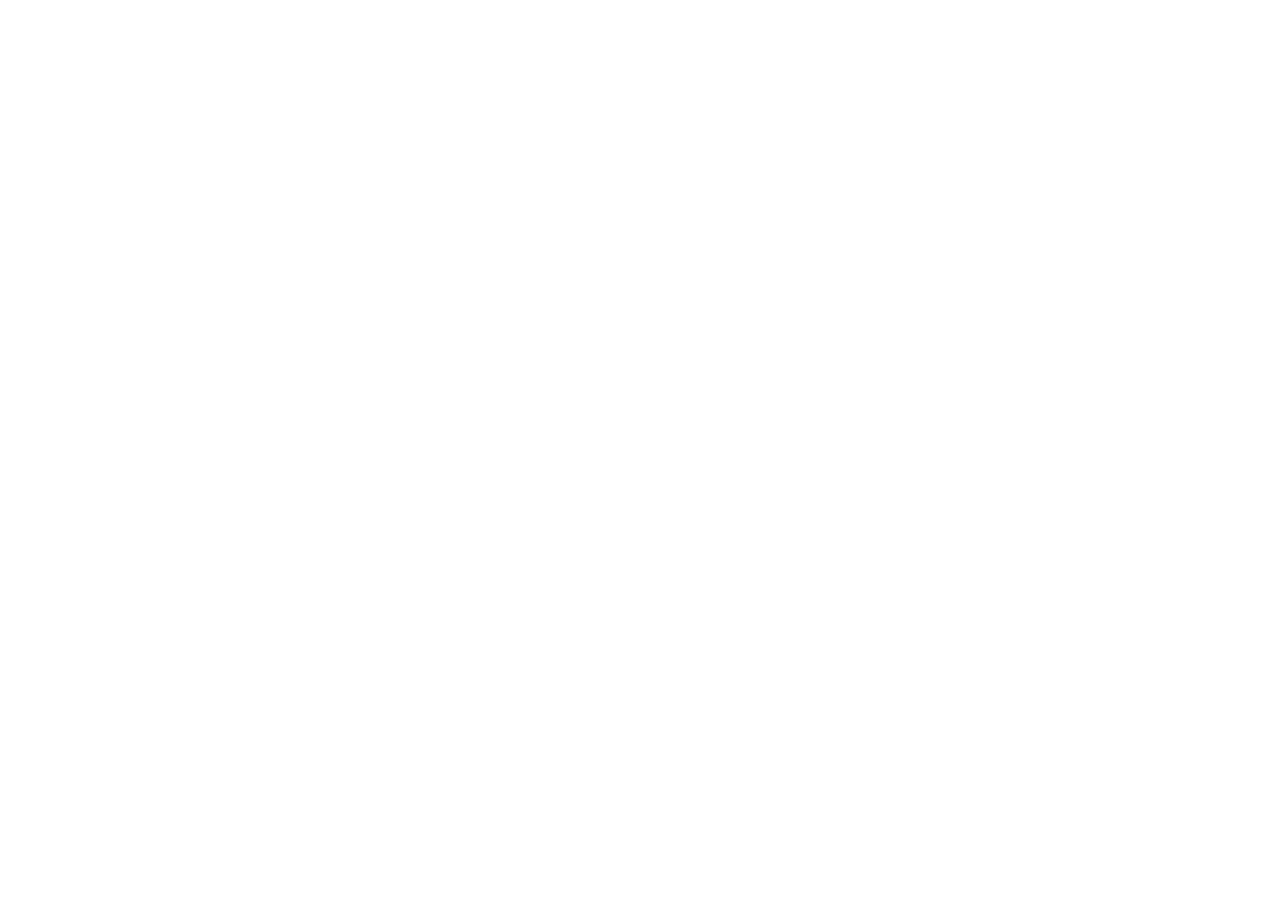
==== index.html @ 296f35e7 "project created" ====
<!DOCTYPE html>
<html lang="en">
<head>
    <meta charset="UTF-8">
    <meta name="viewport" content="width=device-width, initial-scale=1.0">
    <title>Hotel Miranda</title>
</head>
<body>
    <header></header>
    <main></main>
    <footer></footer>
</body>
</html>
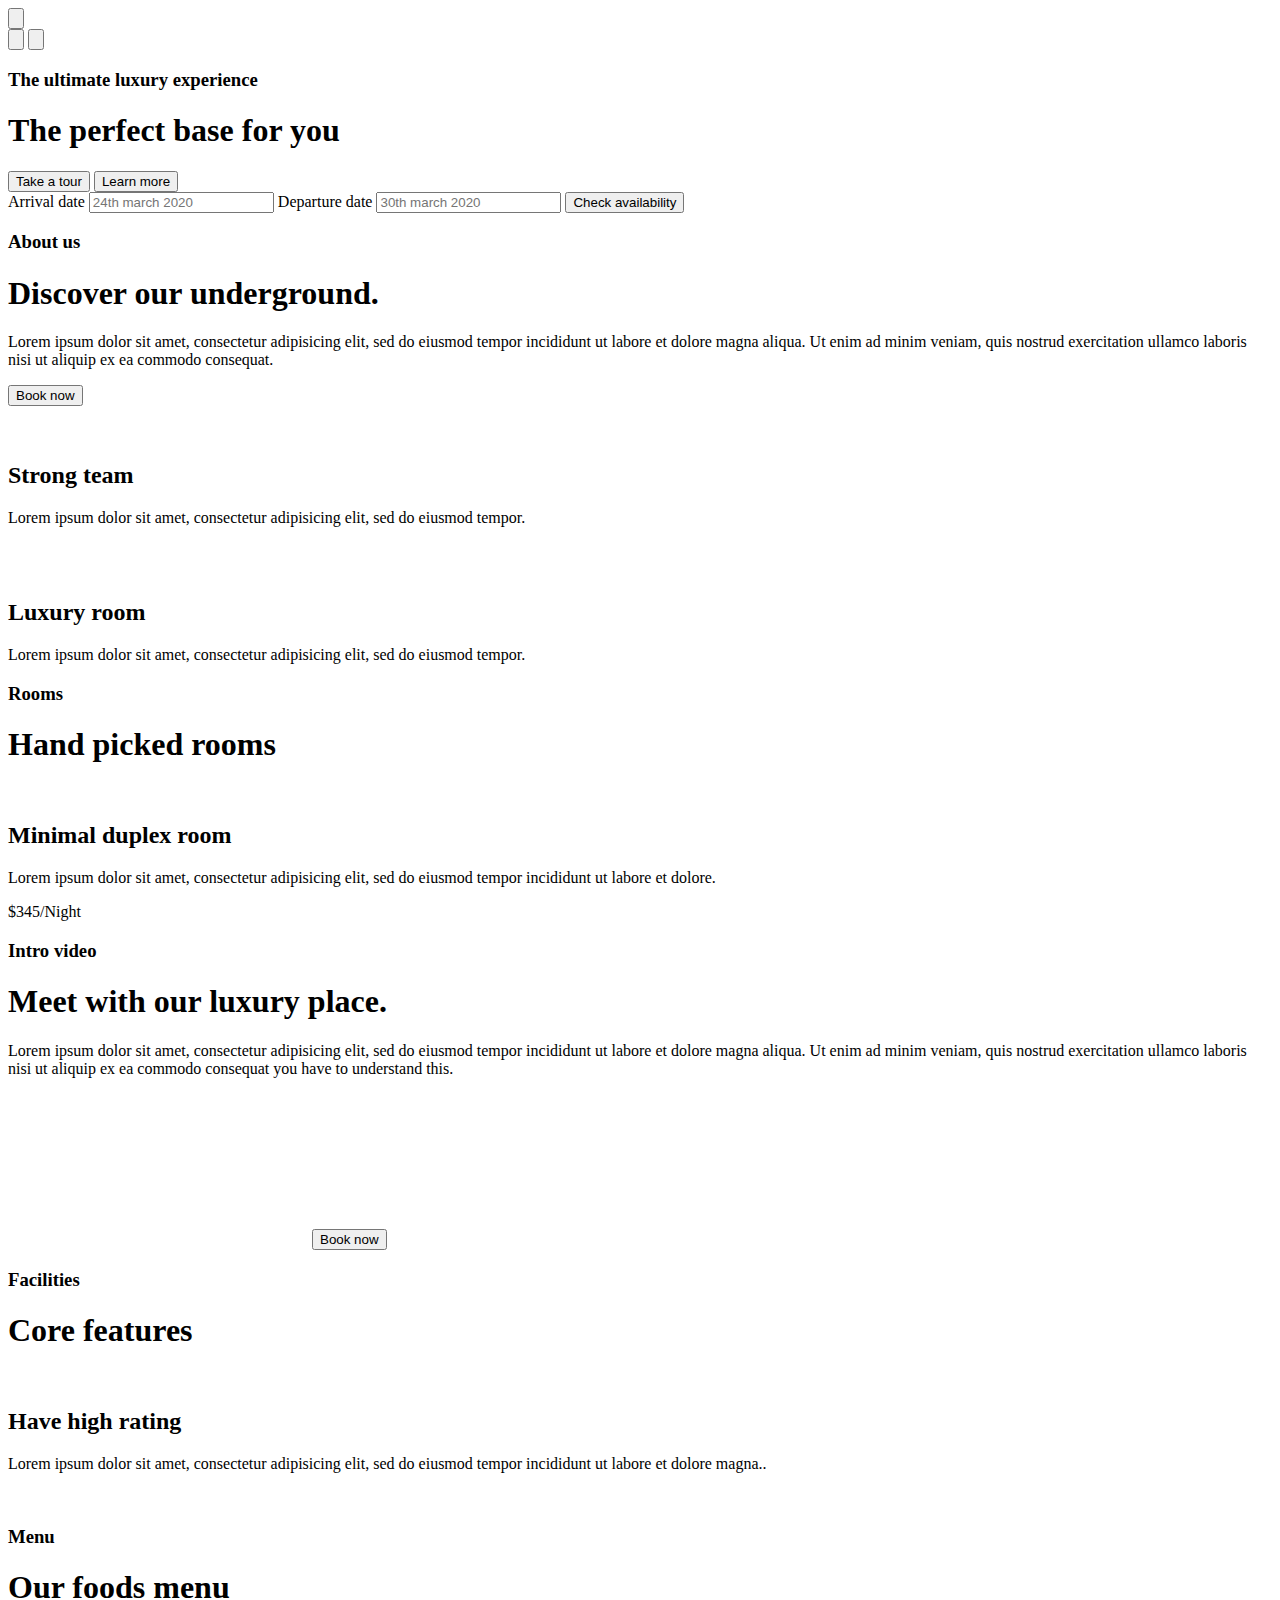
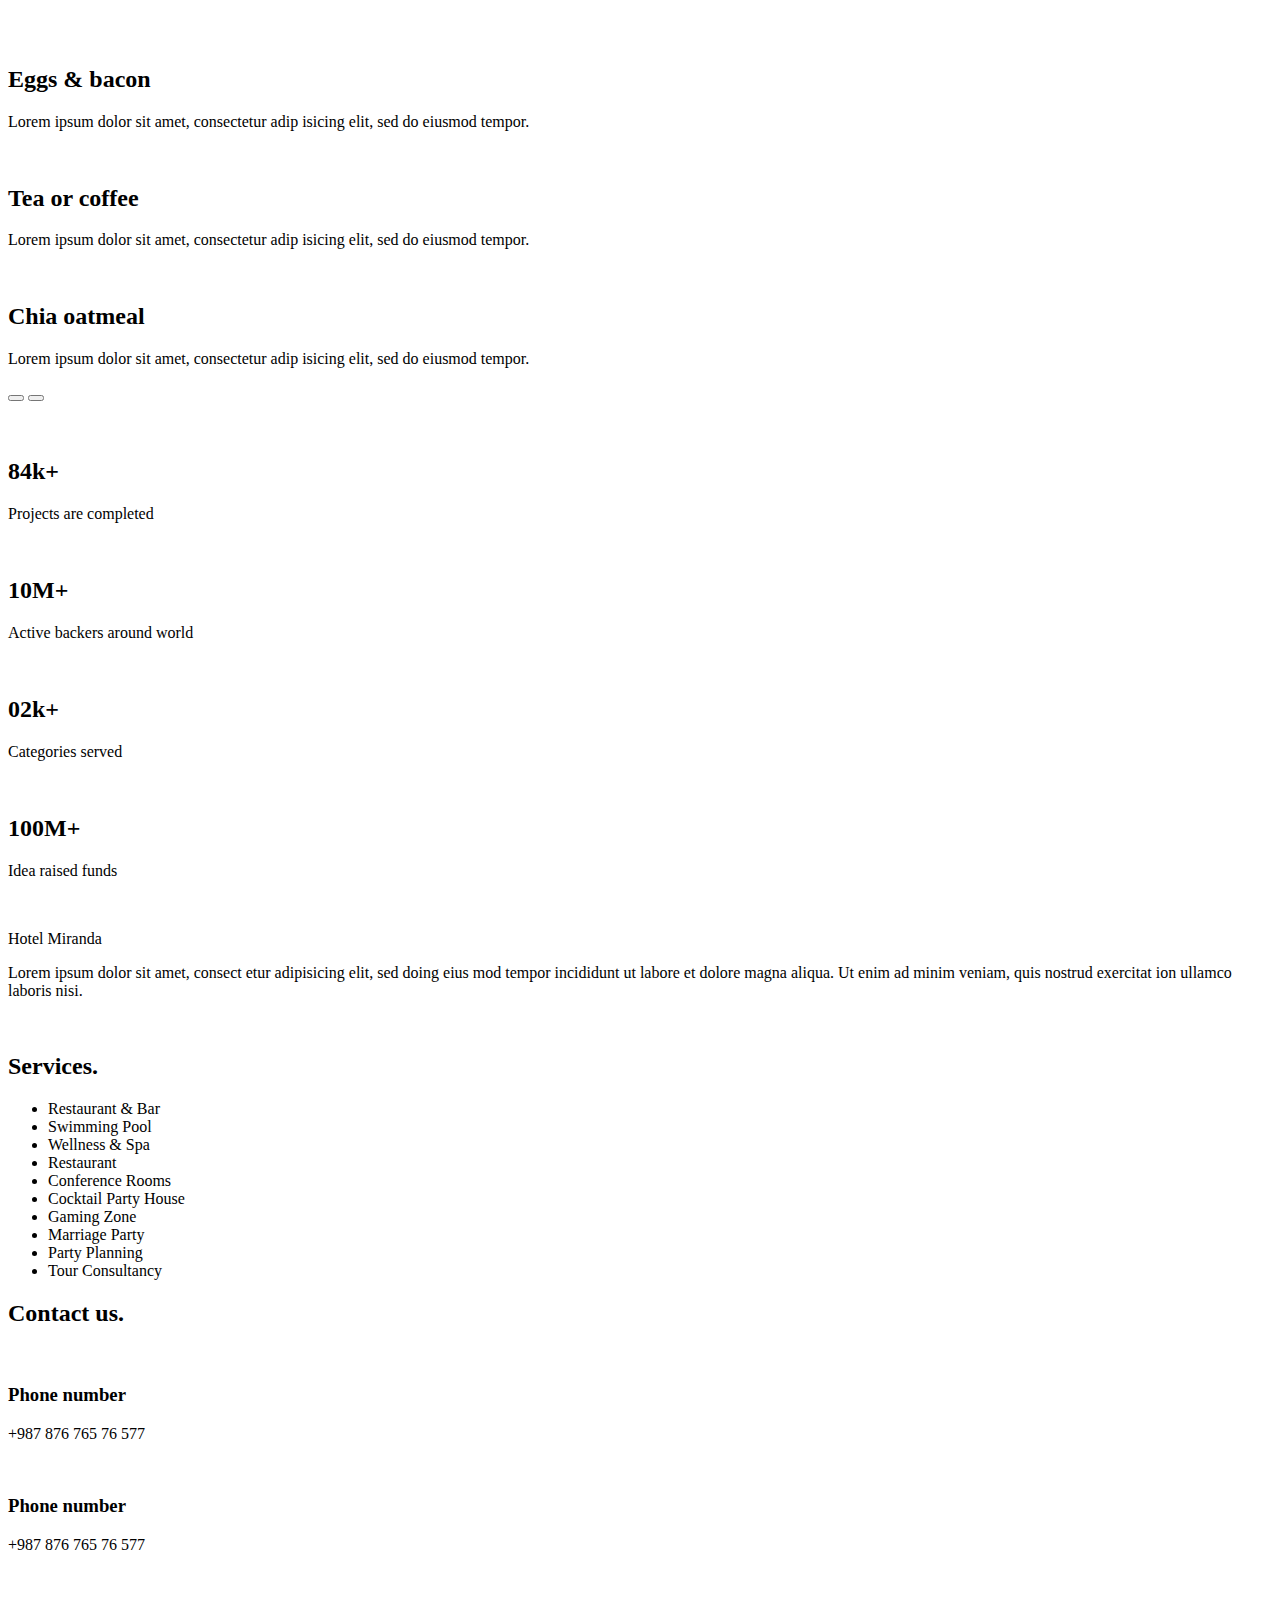
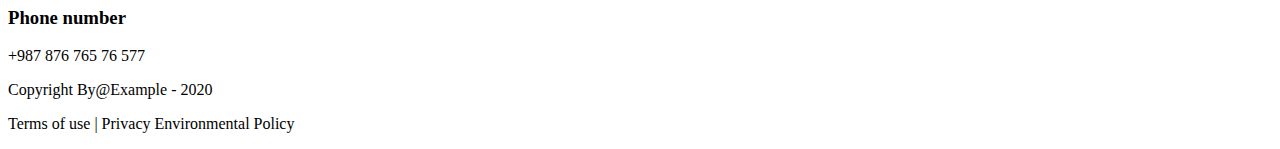
==== commit b1ef5438: "added homepage html structure" ====
--- a/index.html
+++ b/index.html
@@ -1,13 +1,199 @@
 <!DOCTYPE html>
 <html lang="en">
+
 <head>
     <meta charset="UTF-8">
     <meta name="viewport" content="width=device-width, initial-scale=1.0">
     <title>Hotel Miranda</title>
 </head>
+
 <body>
-    <header></header>
-    <main></main>
-    <footer></footer>
+    <header>
+        <nav>
+            <button>
+                <img src="" alt="">
+            </button>
+            <div></div>
+            <div>
+                <button><img src="" alt=""></button>
+                <button><img src="" alt=""></button>
+            </div>
+        </nav>
+        <div>
+            <h3>The ultimate luxury experience</h3>
+            <h1>The perfect base for you</h1>
+            <button>Take a tour</button>
+            <button>Learn more</button>
+        </div>
+        <div>
+            <label for="">Arrival date</label>
+            <input type="text" placeholder="24th march 2020">
+            <label for="">Departure date</label>
+            <input type="text" placeholder="30th march 2020">
+            <button>Check availability</button>
+        </div>
+    </header>
+    <main>
+        <section>
+            <h3>About us</h3>
+            <h1>Discover our underground.</h1>
+            <p>Lorem ipsum dolor sit amet, consectetur adipisicing elit, sed do eiusmod tempor incididunt ut labore et
+                dolore magna aliqua. Ut enim ad minim veniam, quis nostrud exercitation ullamco laboris nisi ut aliquip
+                ex ea commodo consequat.</p>
+            <button>Book now</button>
+            <article>
+                <img src="" alt="">
+                <div>
+                    <img src="" alt="">
+                    <img src="" alt="">
+                    <h2>Strong team</h2>
+                    <p>Lorem ipsum dolor sit amet, consectetur adipisicing elit, sed do eiusmod tempor.</p>
+                </div>
+            </article>
+            <article>
+                <img src="" alt="">
+                <div>
+                    <img src="" alt="">
+                    <h2>Luxury room</h2>
+                    <p>Lorem ipsum dolor sit amet, consectetur adipisicing elit, sed do eiusmod tempor.</p>
+                </div>
+            </article>
+        </section>
+        <section>
+            <h3>Rooms</h3>
+            <h1>Hand picked rooms</h1>
+            <article>
+                <div>
+                    <img src="" alt="">
+                    <img src="" alt="">
+                    <img src="" alt="">
+                </div>
+                <h2>Minimal duplex room</h2>
+                <p>Lorem ipsum dolor sit amet, consectetur adipisicing elit, sed do eiusmod tempor incididunt ut labore
+                    et dolore.</p>
+                <p>$345/Night</p>
+            </article>
+        </section>
+        <section>
+            <h3>Intro video</h3>
+            <h1>Meet with our luxury place.</h1>
+            <p>Lorem ipsum dolor sit amet, consectetur adipisicing elit, sed do eiusmod tempor incididunt ut labore et
+                dolore magna aliqua. Ut enim ad minim veniam, quis nostrud exercitation ullamco laboris nisi ut aliquip
+                ex ea commodo consequat you have to understand this.</p>
+            <video src=""></video>
+            <button>Book now</button>
+        </section>
+        <section>
+            <h3>Facilities</h3>
+            <h1>Core features</h1>
+            <article>
+                <div>
+                    <img src="" alt="">
+                    <img src="" alt="">
+                </div>
+                <h2>Have high rating</h2>
+                <p>Lorem ipsum dolor sit amet, consectetur adipisicing elit, sed do eiusmod tempor incididunt ut labore
+                    et dolore magna..</p>
+            </article>
+        </section>
+        <section>
+            <img src="" alt="">
+            <h3>Menu</h3>
+            <h1>Our foods menu</h1>
+            <article>
+                <img src="" alt="">
+                <h2>Eggs & bacon</h2>
+                <p>Lorem ipsum dolor sit amet, consectetur adip isicing elit, sed do eiusmod tempor.</p>
+            </article>
+            <article>
+                <img src="" alt="">
+                <h2>Tea or coffee</h2>
+                <p>Lorem ipsum dolor sit amet, consectetur adip isicing elit, sed do eiusmod tempor.</p>
+            </article>
+            <article>
+                <img src="" alt="">
+                <h2>Chia oatmeal</h2>
+                <p>Lorem ipsum dolor sit amet, consectetur adip isicing elit, sed do eiusmod tempor.</p>
+            </article>
+            <button></button>
+            <button></button>
+            <div>
+                <img src="" alt="">
+                <img src="" alt="">
+                <img src="" alt="">
+            </div>
+        </section>
+        <section>
+            <article>
+                <img src="" alt="">
+                <h2>84k+</h2>
+                <p>Projects are completed</p>
+            </article>
+            <article>
+                <img src="" alt="">
+                <h2>10M+</h2>
+                <p>Active backers around world</p>
+            </article>
+            <article>
+                <img src="" alt="">
+                <h2>02k+</h2>
+                <p>Categories served</p>
+            </article>
+            <article>
+                <img src="" alt="">
+                <h2>100M+</h2>
+                <p>Idea raised funds</p>
+            </article>
+        </section>
+    </main>
+    <footer>
+        <div>
+            <img src="" alt="">
+            <p>Hotel Miranda</p>
+        </div>
+        <p>Lorem ipsum dolor sit amet, consect etur adipisicing elit, sed doing eius mod tempor incididunt ut labore et
+            dolore magna aliqua. Ut enim ad minim veniam, quis nostrud exercitat ion ullamco laboris nisi.</p>
+        <div>
+            <img src="" alt="">
+            <img src="" alt="">
+            <img src="" alt="">
+            <img src="" alt="">
+            <img src="" alt="">
+        </div>
+        <h2>Services.</h2>
+        <ul>
+            <li>Restaurant & Bar</li>
+            <li>Swimming Pool</li>
+            <li>Wellness & Spa</li>
+            <li>Restaurant</li>
+            <li>Conference Rooms</li>
+            <li>Cocktail Party House</li>
+            <li>Gaming Zone</li>
+            <li>Marriage Party</li>
+            <li>Party Planning</li>
+            <li>Tour Consultancy</li>
+        </ul>
+        <h2>Contact us.</h2>
+        <div>
+            <img src="" alt="">
+            <h3>Phone number</h3>
+            <p>+987 876 765 76 577</p>
+        </div>
+        <div>
+            <img src="" alt="">
+            <h3>Phone number</h3>
+            <p>+987 876 765 76 577</p>
+        </div>
+        <div>
+            <img src="" alt="">
+            <h3>Phone number</h3>
+            <p>+987 876 765 76 577</p>
+        </div>
+        <div>
+            <p>Copyright By@Example - 2020</p>
+            <p>Terms of use | Privacy Environmental Policy</p>
+        </div>
+    </footer>
 </body>
+
 </html>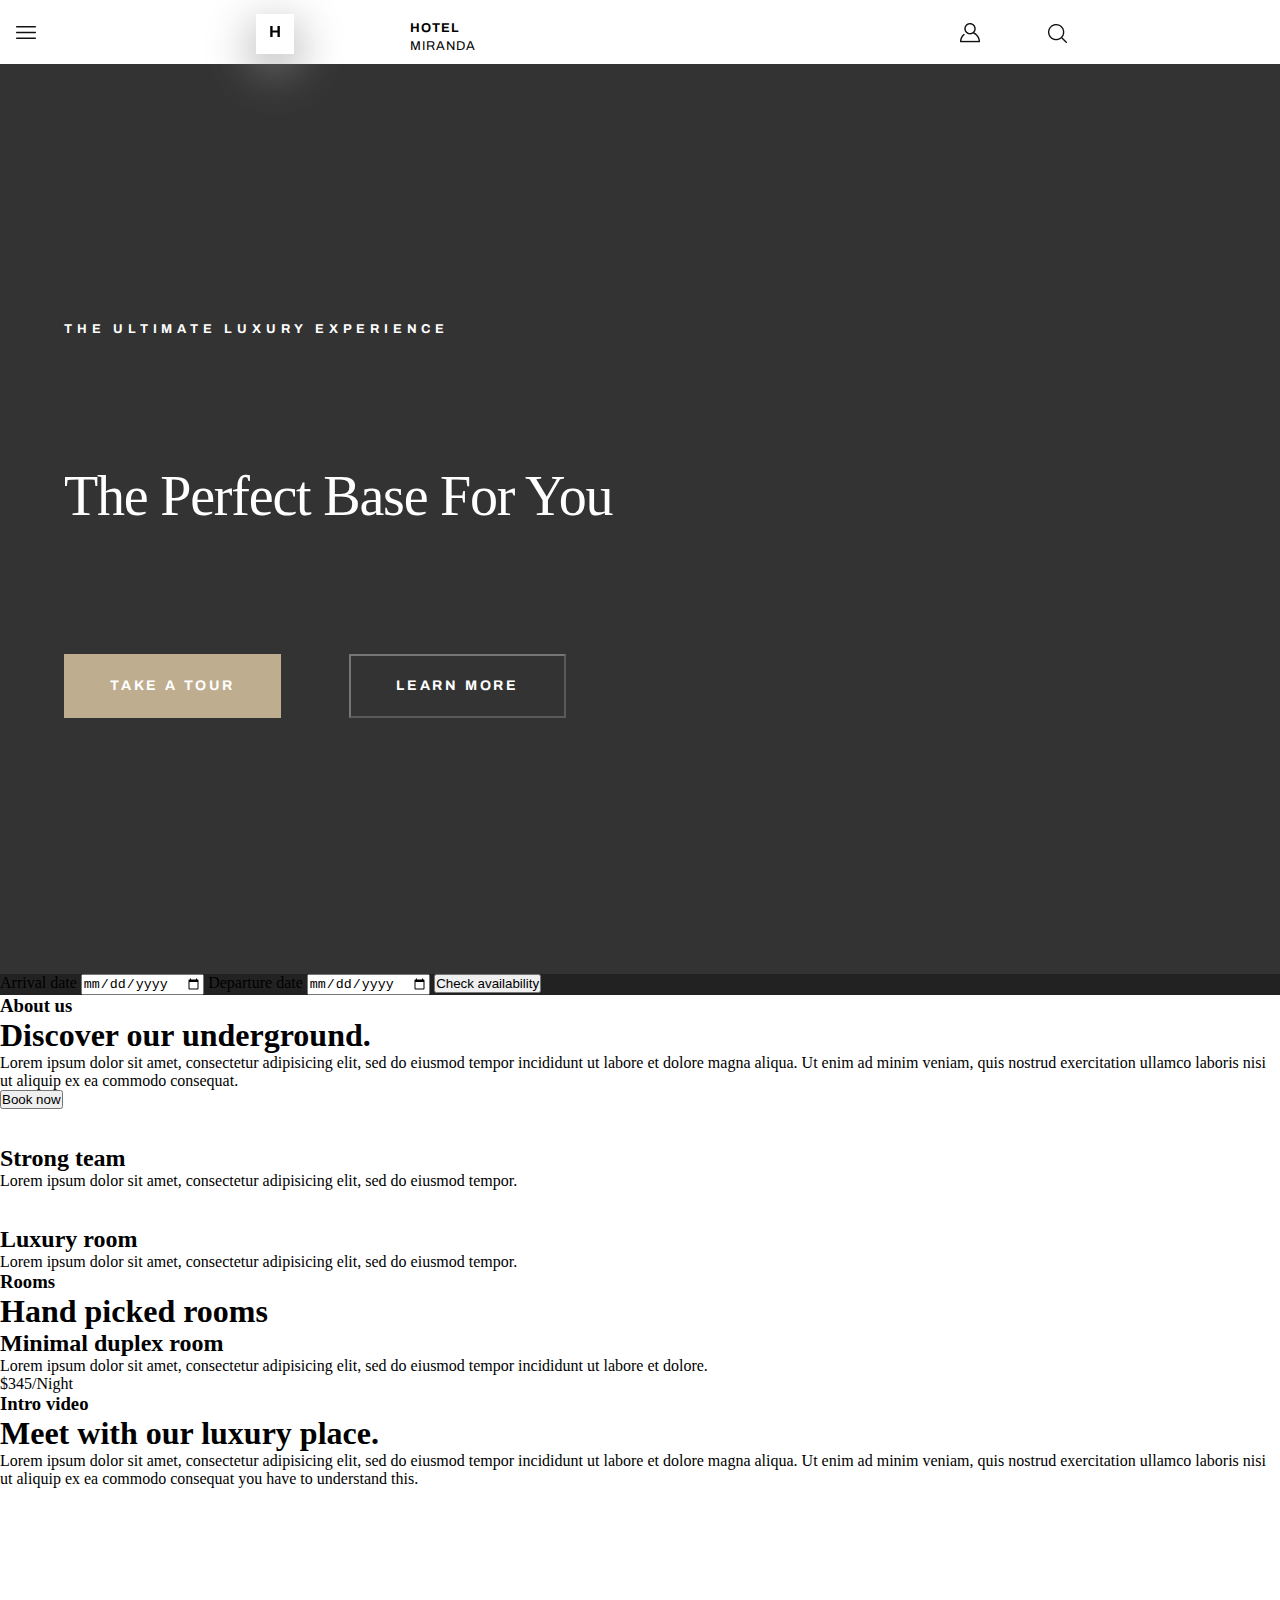
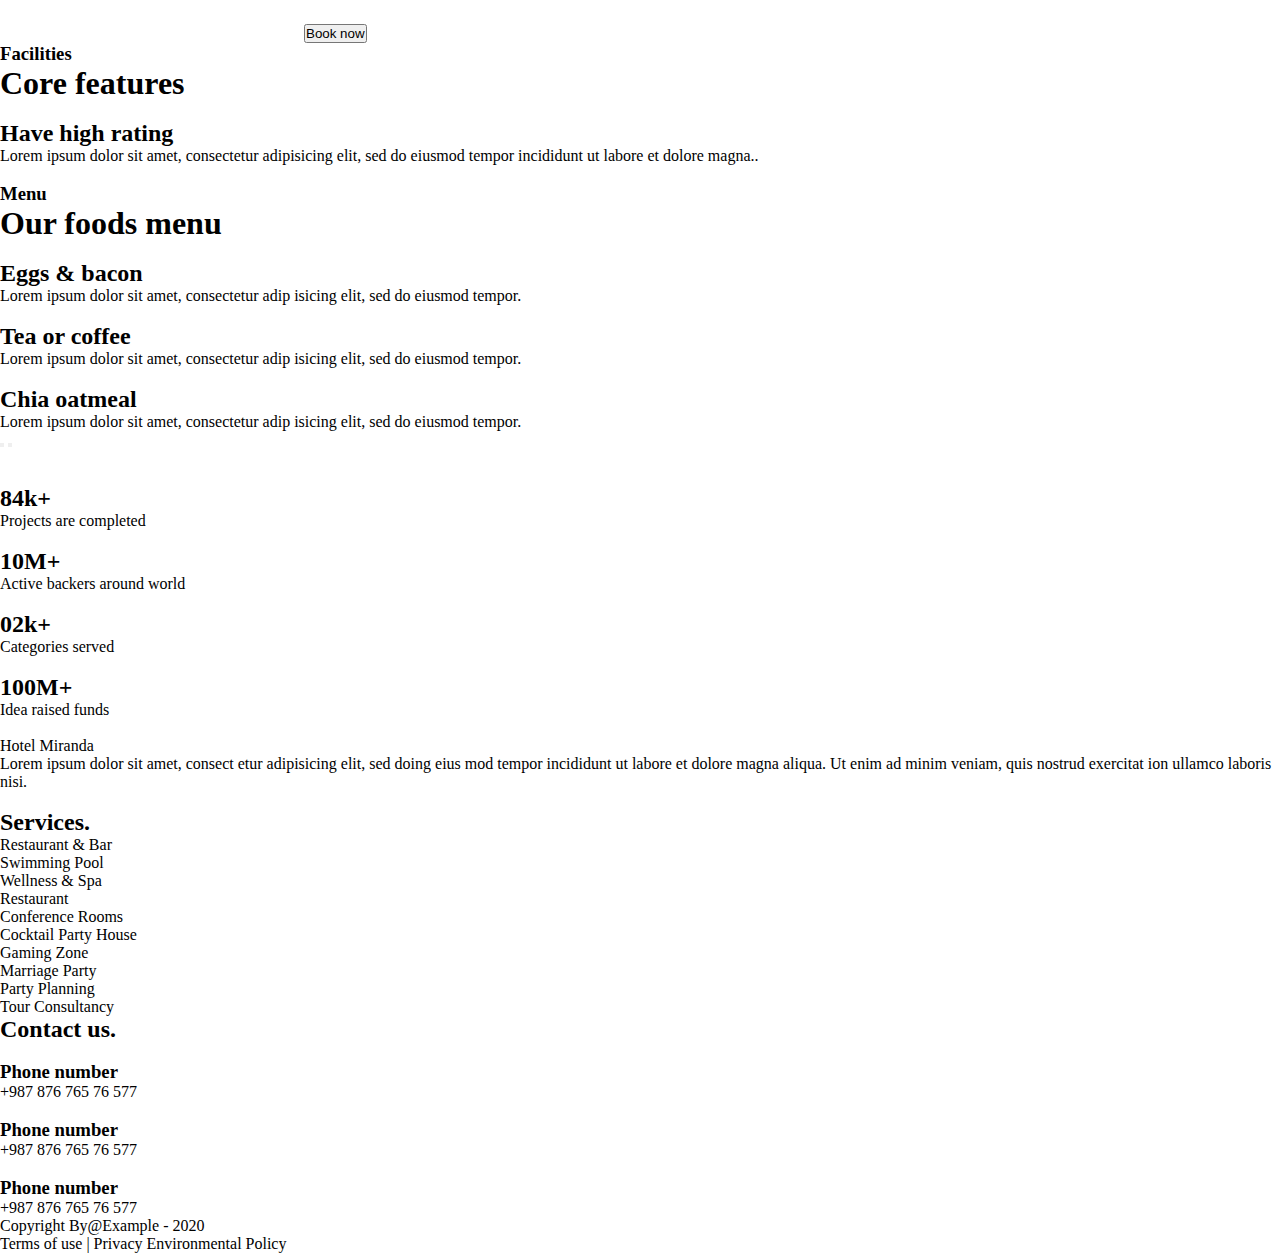
==== commit ba9c6dfd: "added styles to navbar and jumbotron" ====
--- a/index.html
+++ b/index.html
@@ -4,32 +4,40 @@
 <head>
     <meta charset="UTF-8">
     <meta name="viewport" content="width=device-width, initial-scale=1.0">
+    <link rel="stylesheet" href="styles.css">
+    <link href="https://fonts.googleapis.com/css2?family=Archivo:ital,wght@0,100..900;1,100..900&family=Open+Sans:ital,wght@0,300..800;1,300..800&display=swap" rel="stylesheet">
+    <link href="https://fonts.googleapis.com/css2?family=Archivo:ital,wght@0,100..900;1,100..900&family=Old+Standard+TT:ital,wght@0,400;0,700;1,400&family=Open+Sans:ital,wght@0,300..800;1,300..800&display=swap" rel="stylesheet">
     <title>Hotel Miranda</title>
 </head>
 
 <body>
-    <header>
-        <nav>
-            <button>
-                <img src="" alt="">
+    <header class="header">
+        <nav class="header__navbar">
+            <button class="header__navbar__hamburger-btn">
+                <img src="assets/icons/hamburger-icon.png" alt="">
             </button>
-            <div></div>
-            <div>
-                <button><img src="" alt=""></button>
-                <button><img src="" alt=""></button>
+            <div class="header__navbar__logo">
+                <div class="header__navbar__logo__container">
+                    <p class="header__navbar__logo__container_icon">H</p>
+                </div>
+                <p class="header__navbar__logo__text"><strong>Hotel</strong><br>Miranda</p>
+            </div>
+            <div class="header__navbar__buttons">
+                <button class="header__navbar__buttons__button header__navbar__buttons__button--user"><img src="assets/icons/user-icon.png" alt=""></button>
+                <button class="header__navbar__buttons__button header__navbar__buttons__button--search"><img src="assets/icons/search-icon.png" alt=""></button>
             </div>
         </nav>
-        <div>
-            <h3>The ultimate luxury experience</h3>
-            <h1>The perfect base for you</h1>
-            <button>Take a tour</button>
-            <button>Learn more</button>
-        </div>
-        <div>
-            <label for="">Arrival date</label>
-            <input type="text" placeholder="24th march 2020">
-            <label for="">Departure date</label>
-            <input type="text" placeholder="30th march 2020">
+        <div class="header__jumbotron">
+            <h3 class="header__jumbotron__motto">The ultimate luxury experience</h3>
+            <h1 class="header__jumbotron__title">The perfect base for you</h1>
+            <button class="header__jumbotron__buttons header__jumbotron__buttons--take-a-tour">Take a tour</button>
+            <button class="header__jumbotron__buttons header__jumbotron__buttons--learn-more">Learn more</button>
+        </div>
+        <div class="header__bookings">
+            <label for="arrival">Arrival date</label>
+            <input type="date" placeholder="24th march 2020" id="arrival">
+            <label for="departure">Departure date</label>
+            <input type="date" placeholder="30th march 2020" id="departure">
             <button>Check availability</button>
         </div>
     </header>
@@ -64,9 +72,13 @@
             <h1>Hand picked rooms</h1>
             <article>
                 <div>
-                    <img src="" alt="">
-                    <img src="" alt="">
-                    <img src="" alt="">
+                    <i></i>
+                    <i></i>
+                    <i></i>
+                    <i></i>
+                    <i></i>
+                    <i></i>
+                    <i></i>
                 </div>
                 <h2>Minimal duplex room</h2>
                 <p>Lorem ipsum dolor sit amet, consectetur adipisicing elit, sed do eiusmod tempor incididunt ut labore
--- a/styles.css
+++ b/styles.css
@@ -0,0 +1,122 @@
+.header__navbar {
+  display: inline-block;
+  position: absolute;
+  top: 0px;
+  width: 100%;
+  height: 4rem;
+}
+.header__navbar__hamburger-btn {
+  margin-left: 1rem;
+  margin-top: 1.6rem;
+  border: none;
+  background-color: transparent;
+}
+.header__navbar__logo {
+  position: relative;
+  bottom: 1.8rem;
+  left: 20%;
+  width: 30%;
+  height: 2.5rem;
+}
+.header__navbar__logo__container {
+  width: 2%;
+  height: 100%;
+  padding-right: 1.6rem;
+  padding-left: 0.8rem;
+  padding-top: 0.6rem;
+  padding-bottom: 0.6rem;
+  background-color: white;
+  filter: drop-shadow(0 14px 24px #8b8b8b);
+}
+.header__navbar__logo__container_icon {
+  font-family: Archivo, sans-serif;
+  font-weight: 700;
+  font-size: 1rem;
+  line-height: 1.125rem;
+  letter-spacing: 0.175rem;
+}
+.header__navbar__logo__text {
+  position: relative;
+  bottom: 2.2rem;
+  left: 40%;
+  text-transform: uppercase;
+  font-family: Archivo, sans-serif;
+  font-size: 0.8rem;
+  line-height: 1.125rem;
+  letter-spacing: 0.0625rem;
+}
+.header__navbar__buttons__button {
+  position: relative;
+  bottom: 3.75rem;
+  left: 75%;
+  background-color: transparent;
+  border: none;
+}
+.header__navbar__buttons__button--search {
+  position: relative;
+  left: 80%;
+}
+.header__jumbotron {
+  margin-top: 4rem;
+  background-color: #333333;
+  padding-bottom: 20%;
+}
+.header__jumbotron__motto {
+  padding-top: 20%;
+  margin-left: 5%;
+  width: 60%;
+  color: white;
+  font-family: Archivo, sans-serif;
+  text-transform: uppercase;
+  font-weight: 700;
+  font-size: 0.8rem;
+  line-height: 1.125rem;
+  letter-spacing: 0.3rem;
+}
+.header__jumbotron__title {
+  margin-top: 10%;
+  margin-left: 5%;
+  color: white;
+  font-family: "Old Standard TT", serif;
+  font-size: 3.5rem;
+  font-weight: 400;
+  text-transform: capitalize;
+  letter-spacing: -0.075rem;
+  line-height: 3.75rem;
+}
+.header__jumbotron__buttons {
+  width: 50%;
+  max-width: 13.5625rem;
+  height: 4rem;
+  color: white;
+  font-family: Archivo, sans-serif;
+  font-size: 0.875rem;
+  font-weight: 700;
+  letter-spacing: 0.175rem;
+  line-height: 0.9519rem;
+  text-transform: uppercase;
+  margin-left: 5%;
+}
+.header__jumbotron__buttons--take-a-tour {
+  margin-top: 10%;
+  background-color: #BEAD8E;
+  border: none;
+}
+.header__jumbotron__buttons--learn-more {
+  margin-top: 5%;
+  background-color: transparent;
+  border-color: rgba(255, 255, 255, 0.33);
+}
+.header__bookings {
+  background-color: #222222;
+}
+
+* {
+  box-sizing: border-box;
+  margin: 0;
+  padding: 0;
+}
+
+body {
+  min-width: 320px;
+}/*# sourceMappingURL=styles.css.map */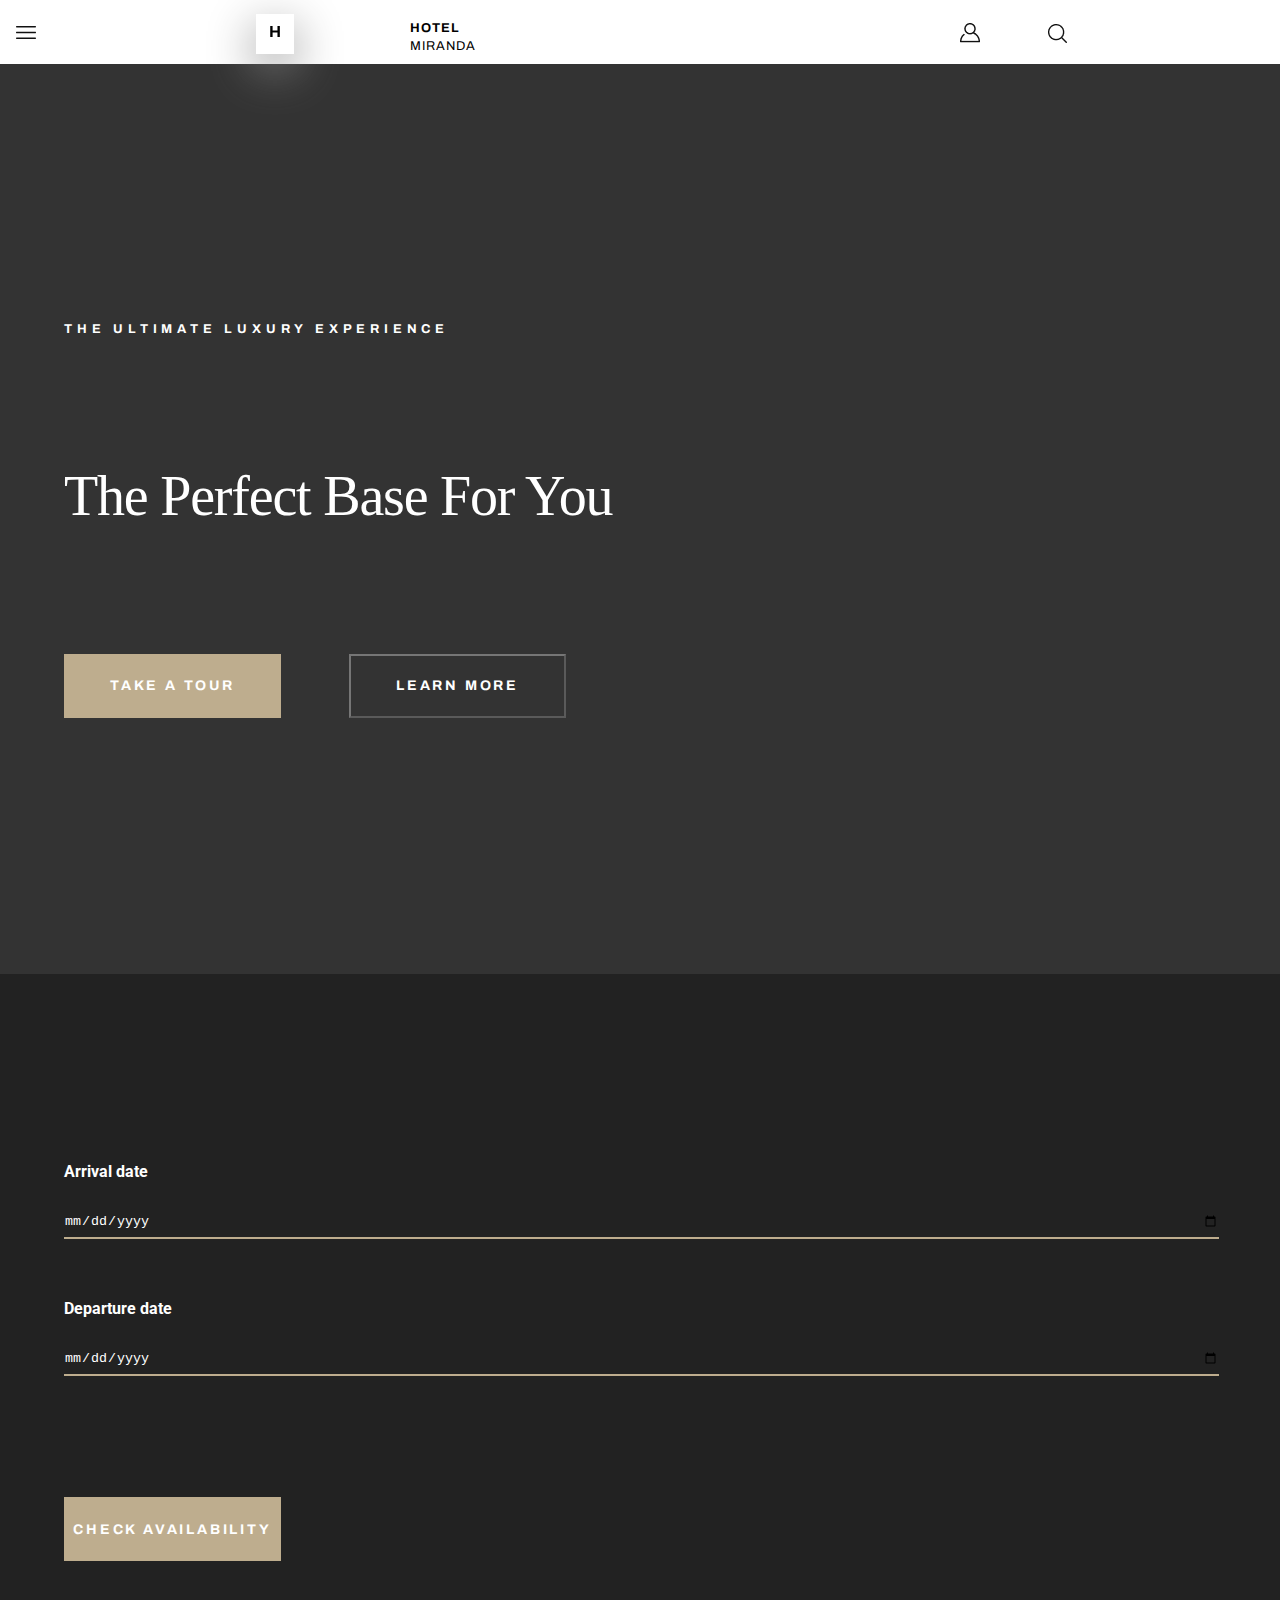
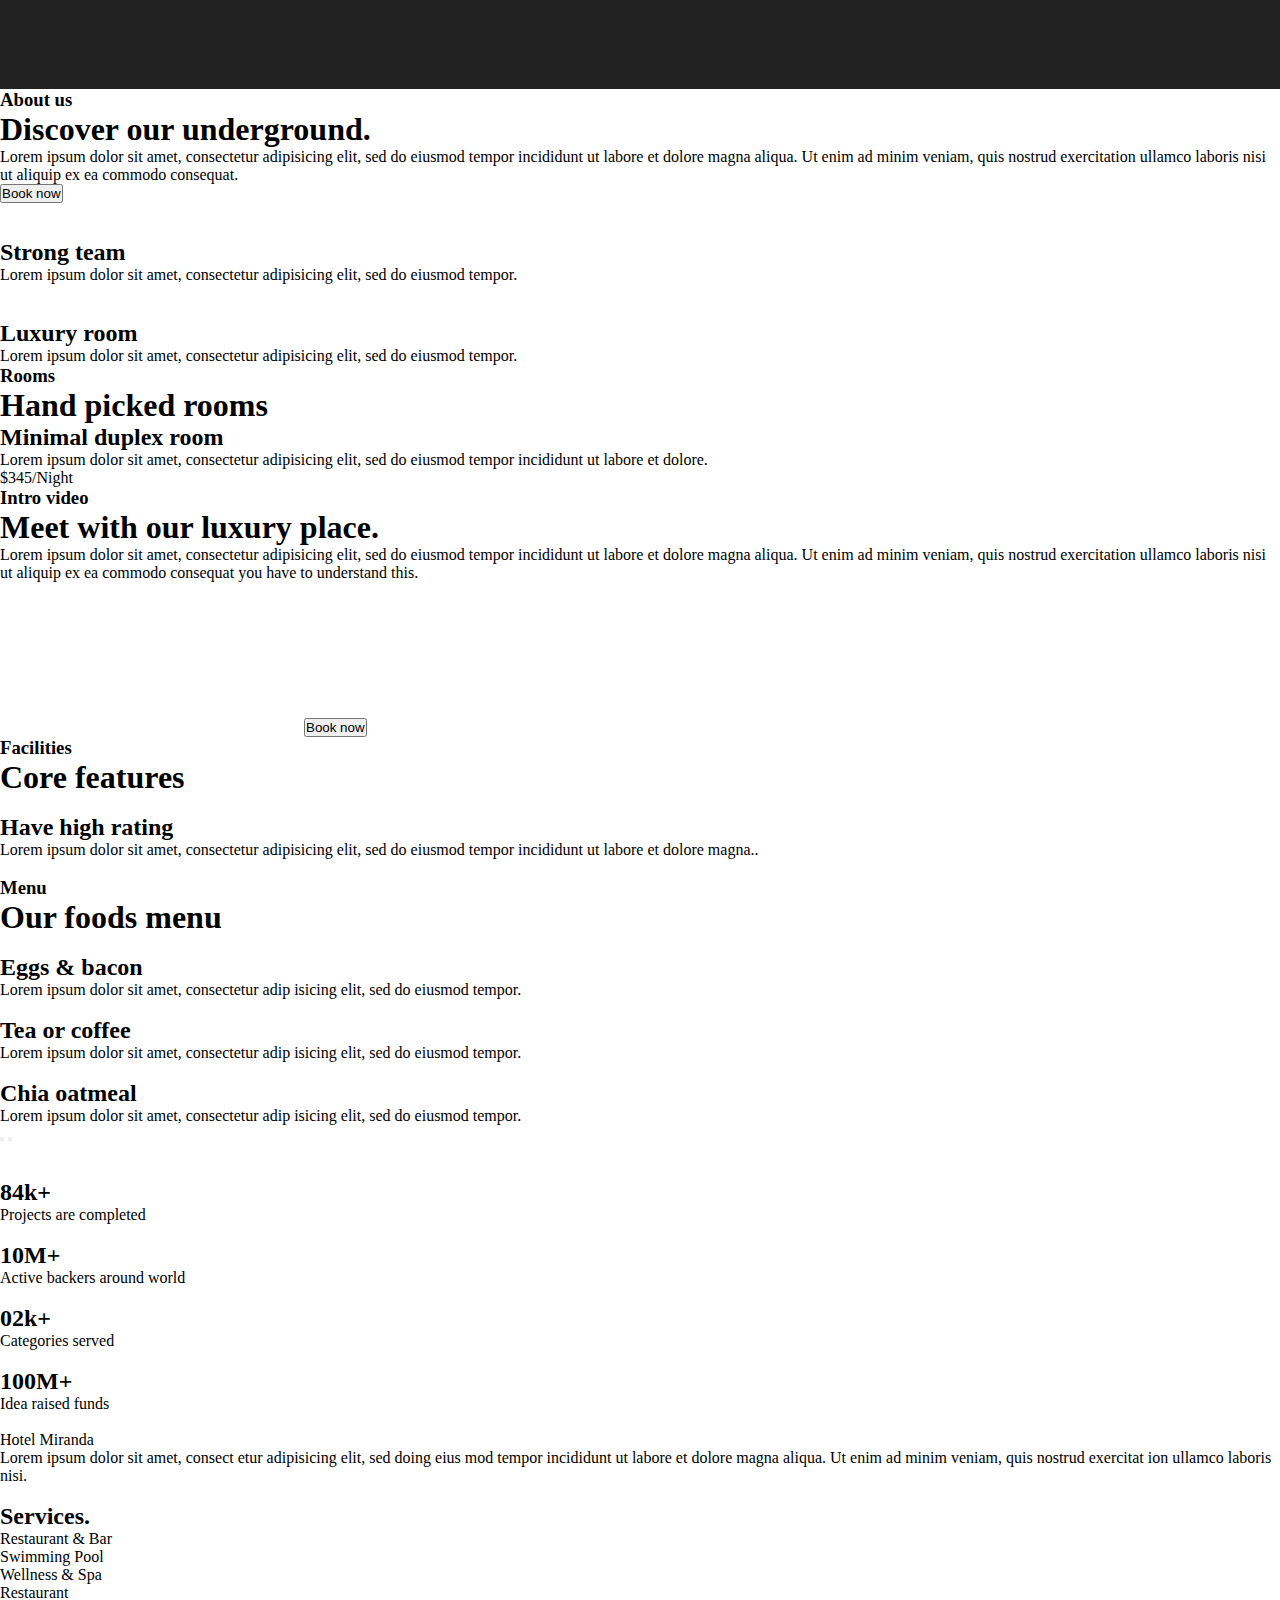
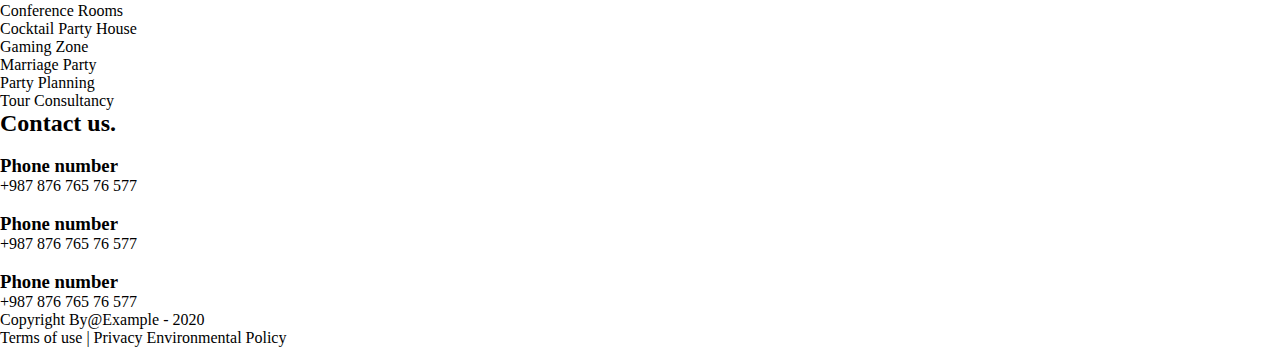
==== commit 27e000be: "finished header styles for home page" ====
--- a/index.html
+++ b/index.html
@@ -5,8 +5,15 @@
     <meta charset="UTF-8">
     <meta name="viewport" content="width=device-width, initial-scale=1.0">
     <link rel="stylesheet" href="styles.css">
-    <link href="https://fonts.googleapis.com/css2?family=Archivo:ital,wght@0,100..900;1,100..900&family=Open+Sans:ital,wght@0,300..800;1,300..800&display=swap" rel="stylesheet">
-    <link href="https://fonts.googleapis.com/css2?family=Archivo:ital,wght@0,100..900;1,100..900&family=Old+Standard+TT:ital,wght@0,400;0,700;1,400&family=Open+Sans:ital,wght@0,300..800;1,300..800&display=swap" rel="stylesheet">
+    <link
+        href="https://fonts.googleapis.com/css2?family=Archivo:ital,wght@0,100..900;1,100..900&family=Open+Sans:ital,wght@0,300..800;1,300..800&display=swap"
+        rel="stylesheet">
+    <link
+        href="https://fonts.googleapis.com/css2?family=Archivo:ital,wght@0,100..900;1,100..900&family=Old+Standard+TT:ital,wght@0,400;0,700;1,400&family=Open+Sans:ital,wght@0,300..800;1,300..800&display=swap"
+        rel="stylesheet">
+    <link
+        href="https://fonts.googleapis.com/css2?family=Archivo:ital,wght@0,100..900;1,100..900&family=Old+Standard+TT:ital,wght@0,400;0,700;1,400&family=Open+Sans:ital,wght@0,300..800;1,300..800&family=Roboto:ital,wght@0,100;0,300;0,400;0,500;0,700;0,900;1,100;1,300;1,400;1,500;1,700;1,900&display=swap"
+        rel="stylesheet">
     <title>Hotel Miranda</title>
 </head>
 
@@ -23,8 +30,10 @@
                 <p class="header__navbar__logo__text"><strong>Hotel</strong><br>Miranda</p>
             </div>
             <div class="header__navbar__buttons">
-                <button class="header__navbar__buttons__button header__navbar__buttons__button--user"><img src="assets/icons/user-icon.png" alt=""></button>
-                <button class="header__navbar__buttons__button header__navbar__buttons__button--search"><img src="assets/icons/search-icon.png" alt=""></button>
+                <button class="header__navbar__buttons__button header__navbar__buttons__button--user"><img
+                        src="assets/icons/user-icon.png" alt=""></button>
+                <button class="header__navbar__buttons__button header__navbar__buttons__button--search"><img
+                        src="assets/icons/search-icon.png" alt=""></button>
             </div>
         </nav>
         <div class="header__jumbotron">
@@ -34,11 +43,15 @@
             <button class="header__jumbotron__buttons header__jumbotron__buttons--learn-more">Learn more</button>
         </div>
         <div class="header__bookings">
-            <label for="arrival">Arrival date</label>
-            <input type="date" placeholder="24th march 2020" id="arrival">
-            <label for="departure">Departure date</label>
-            <input type="date" placeholder="30th march 2020" id="departure">
-            <button>Check availability</button>
+            <div class="header__bookings__dates">
+                <label class="header__bookings__dates__label" for="arrival">Arrival date</label>
+                <input class="header__bookings__dates__input" type="date" placeholder="24th march 2020" id="arrival">
+            </div>
+            <div class="header__bookings__dates">
+                <label class="header__bookings__dates__label" for="departure">Departure date</label>
+                <input class="header__bookings__dates__input" type="date" placeholder="30th march 2020" id="departure">
+            </div>
+            <button class="header__bookings__button">Check availability</button>
         </div>
     </header>
     <main>
--- a/styles.css
+++ b/styles.css
@@ -6,10 +6,10 @@
   height: 4rem;
 }
 .header__navbar__hamburger-btn {
+  margin-top: 1.6rem;
   margin-left: 1rem;
-  margin-top: 1.6rem;
+  background-color: transparent;
   border: none;
-  background-color: transparent;
 }
 .header__navbar__logo {
   position: relative;
@@ -19,19 +19,19 @@
   height: 2.5rem;
 }
 .header__navbar__logo__container {
+  filter: drop-shadow(0 14px 24px #8b8b8b);
   width: 2%;
   height: 100%;
+  padding-top: 0.6rem;
   padding-right: 1.6rem;
+  padding-bottom: 0.6rem;
   padding-left: 0.8rem;
-  padding-top: 0.6rem;
-  padding-bottom: 0.6rem;
   background-color: white;
-  filter: drop-shadow(0 14px 24px #8b8b8b);
 }
 .header__navbar__logo__container_icon {
+  font-size: 1rem;
   font-family: Archivo, sans-serif;
   font-weight: 700;
-  font-size: 1rem;
   line-height: 1.125rem;
   letter-spacing: 0.175rem;
 }
@@ -39,10 +39,10 @@
   position: relative;
   bottom: 2.2rem;
   left: 40%;
+  font-size: 0.8rem;
+  font-family: Archivo, sans-serif;
+  line-height: 1.125rem;
   text-transform: uppercase;
-  font-family: Archivo, sans-serif;
-  font-size: 0.8rem;
-  line-height: 1.125rem;
   letter-spacing: 0.0625rem;
 }
 .header__navbar__buttons__button {
@@ -58,48 +58,48 @@
 }
 .header__jumbotron {
   margin-top: 4rem;
+  padding-bottom: 20%;
   background-color: #333333;
-  padding-bottom: 20%;
 }
 .header__jumbotron__motto {
+  width: 60%;
+  margin-left: 5%;
   padding-top: 20%;
-  margin-left: 5%;
-  width: 60%;
+  font-size: 0.8rem;
+  font-family: Archivo, sans-serif;
+  font-weight: 700;
+  line-height: 1.125rem;
   color: white;
-  font-family: Archivo, sans-serif;
   text-transform: uppercase;
-  font-weight: 700;
-  font-size: 0.8rem;
-  line-height: 1.125rem;
   letter-spacing: 0.3rem;
 }
 .header__jumbotron__title {
   margin-top: 10%;
   margin-left: 5%;
+  font-size: 3.5rem;
+  font-family: "Old Standard TT", serif;
+  font-weight: 400;
+  line-height: 3.75rem;
   color: white;
-  font-family: "Old Standard TT", serif;
-  font-size: 3.5rem;
-  font-weight: 400;
   text-transform: capitalize;
   letter-spacing: -0.075rem;
-  line-height: 3.75rem;
 }
 .header__jumbotron__buttons {
   width: 50%;
   max-width: 13.5625rem;
   height: 4rem;
+  margin-left: 5%;
+  font-size: 0.875rem;
+  font-family: Archivo, sans-serif;
+  font-weight: 700;
+  line-height: 0.9519rem;
   color: white;
-  font-family: Archivo, sans-serif;
-  font-size: 0.875rem;
-  font-weight: 700;
+  text-transform: uppercase;
   letter-spacing: 0.175rem;
-  line-height: 0.9519rem;
-  text-transform: uppercase;
-  margin-left: 5%;
 }
 .header__jumbotron__buttons--take-a-tour {
   margin-top: 10%;
-  background-color: #BEAD8E;
+  background-color: #bead8e;
   border: none;
 }
 .header__jumbotron__buttons--learn-more {
@@ -108,7 +108,47 @@
   border-color: rgba(255, 255, 255, 0.33);
 }
 .header__bookings {
+  display: block;
+  padding-top: 10%;
+  padding-bottom: 10%;
+  padding-left: 5%;
   background-color: #222222;
+}
+.header__bookings__dates__label {
+  display: block;
+  margin-top: 5%;
+  font-size: 1rem;
+  font-family: Roboto, sans-serif;
+  font-weight: 700;
+  line-height: 1.1719rem;
+  color: white;
+}
+.header__bookings__dates__input {
+  -webkit-appearance: none;
+     -moz-appearance: none;
+          appearance: none;
+  width: 95%;
+  height: 2.0625rem;
+  margin-top: 2%;
+  background-color: transparent;
+  border: none;
+  border-bottom: 2px solid #bead8e;
+  color: white;
+}
+.header__bookings__button {
+  width: 70%;
+  max-width: 13.5625rem;
+  height: 4rem;
+  margin-top: 10%;
+  background-color: #bead8e;
+  border: none;
+  font-size: 0.875rem;
+  font-family: Archivo, sans-serif;
+  font-weight: 700;
+  line-height: 0.9519rem;
+  color: white;
+  text-transform: uppercase;
+  letter-spacing: 0.175rem;
 }
 
 * {
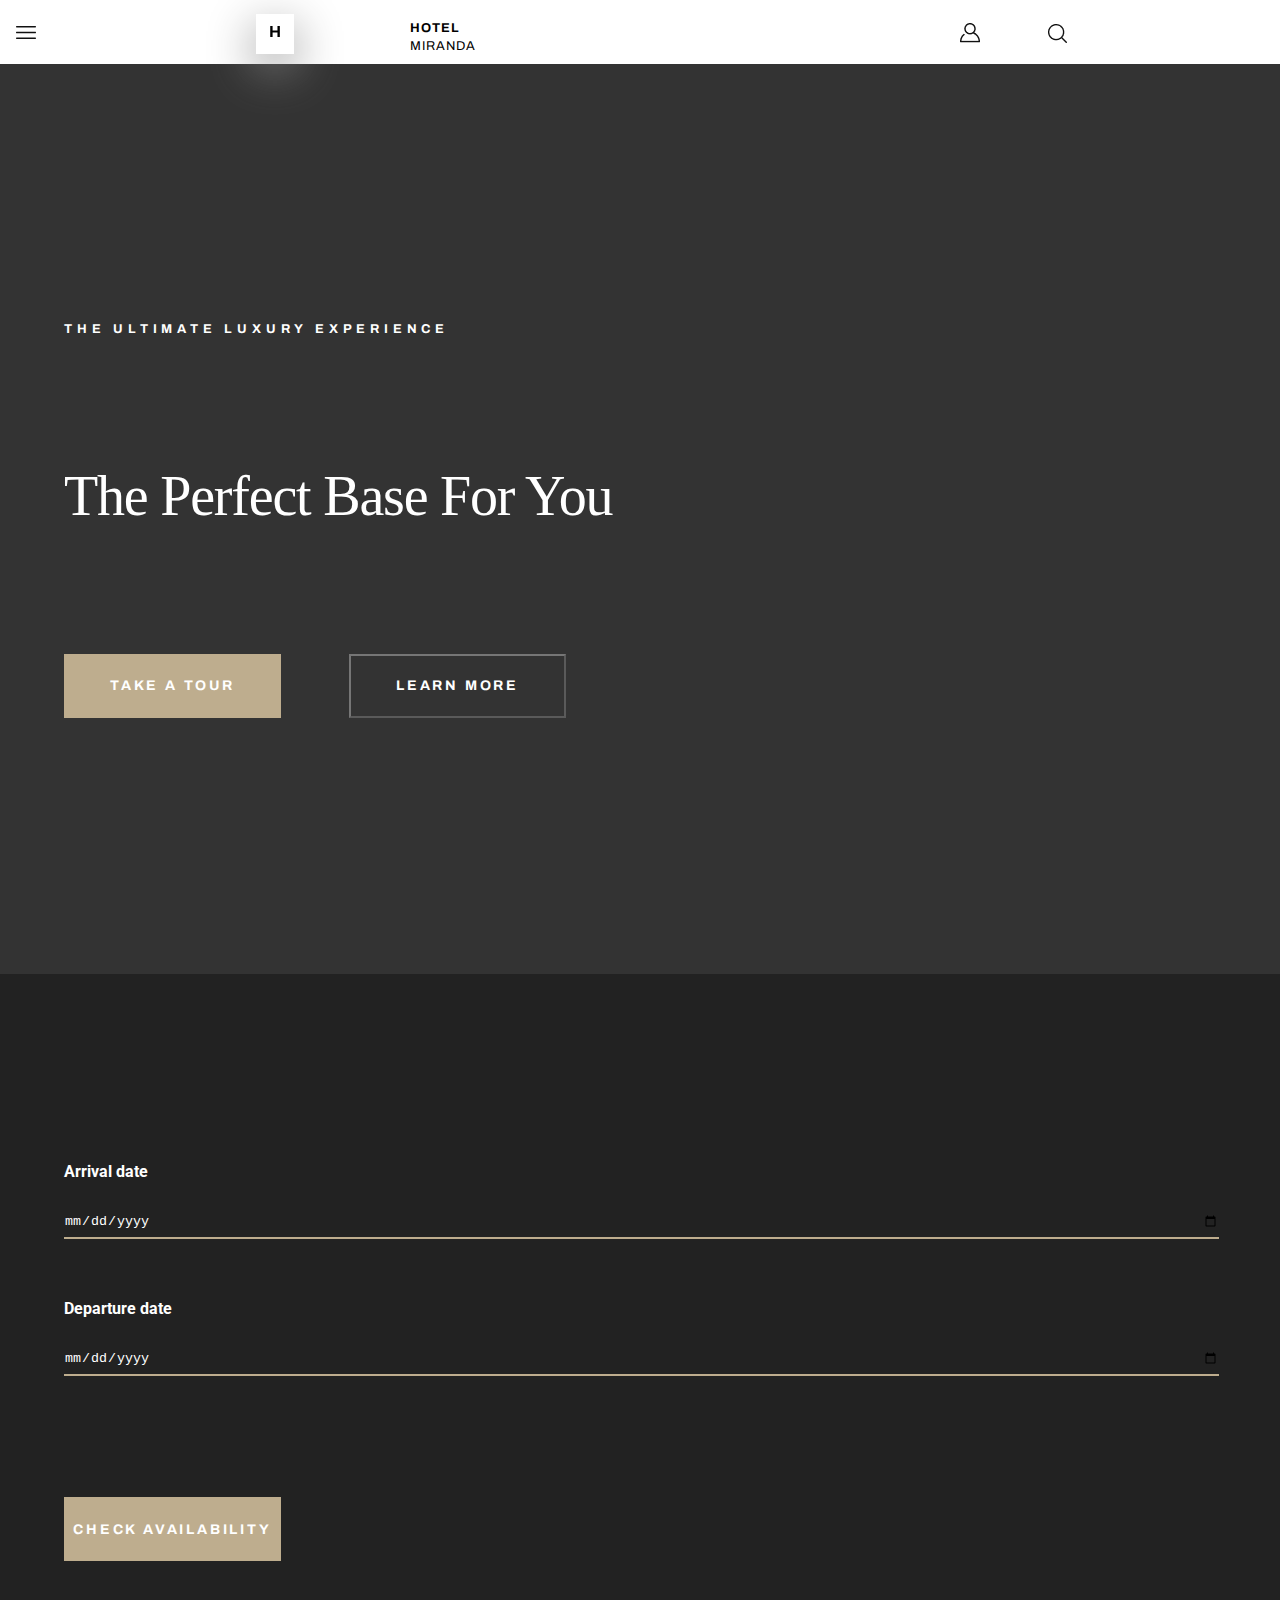
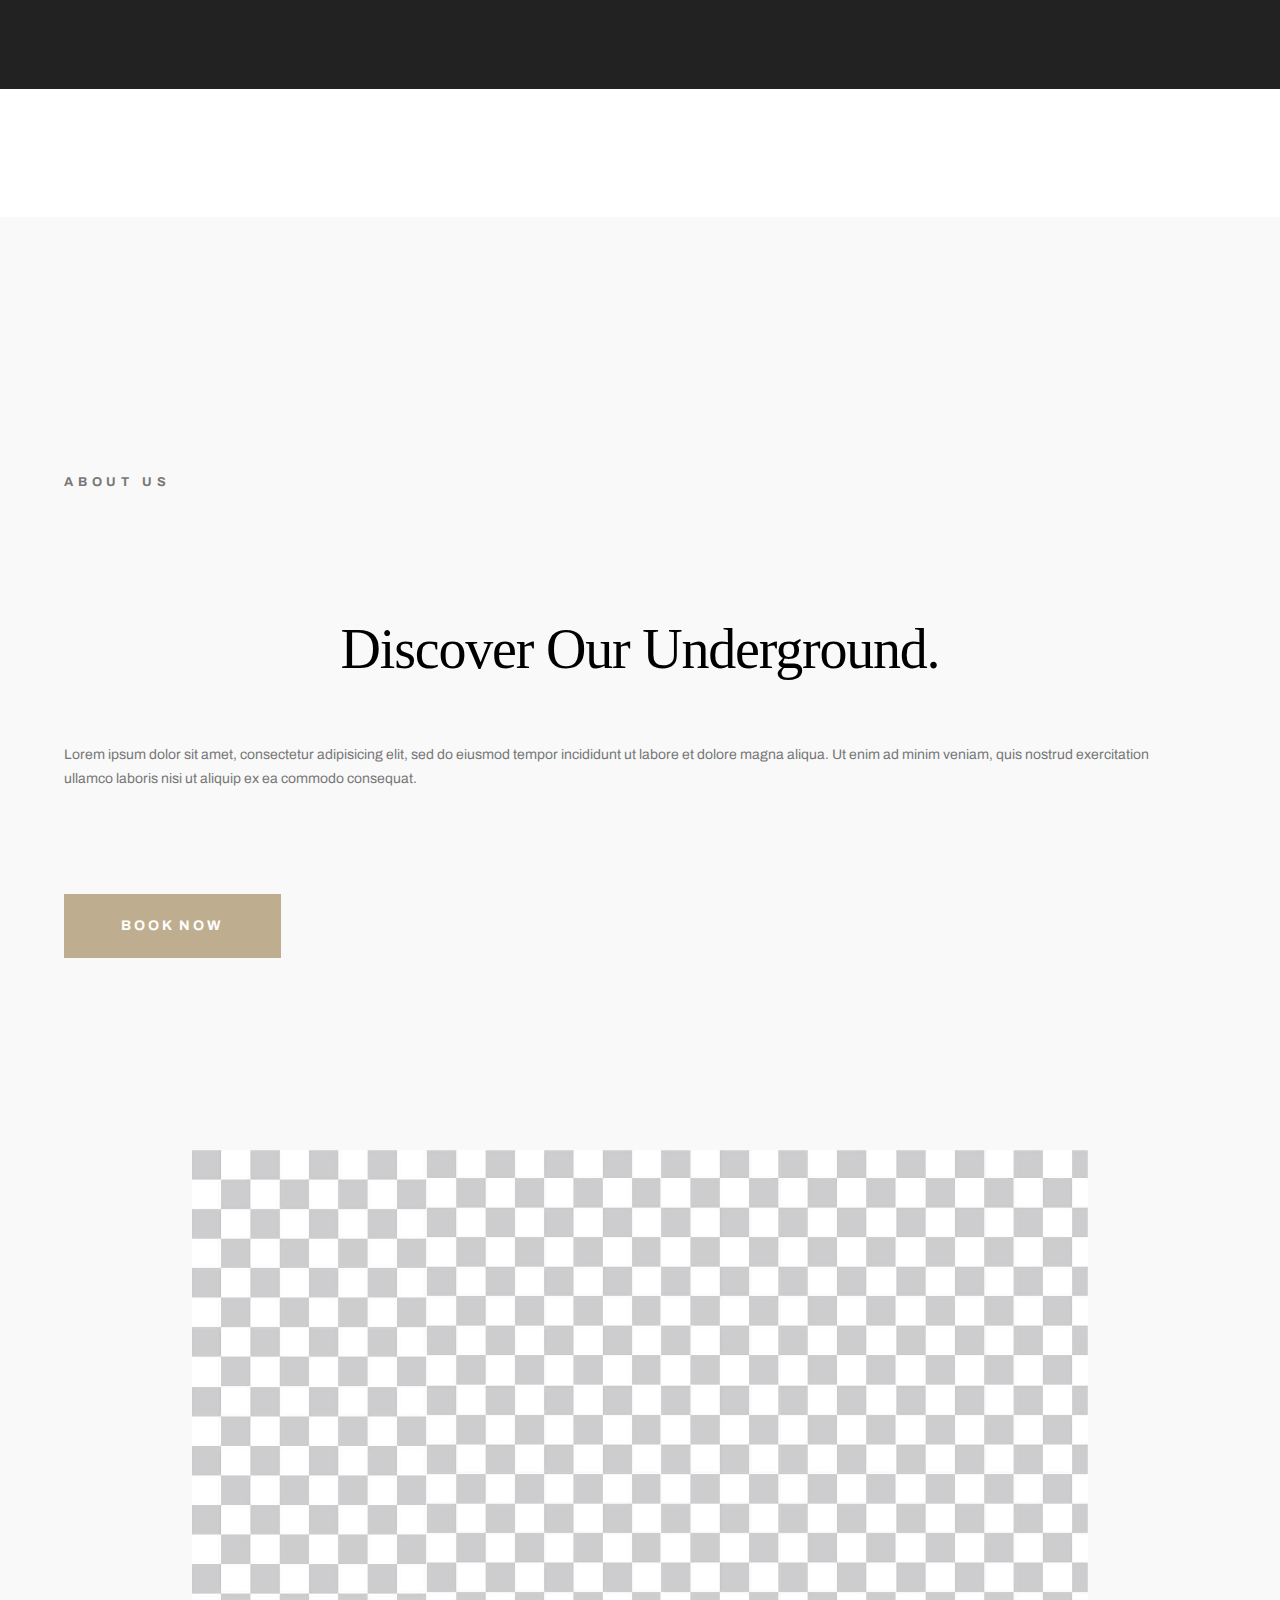
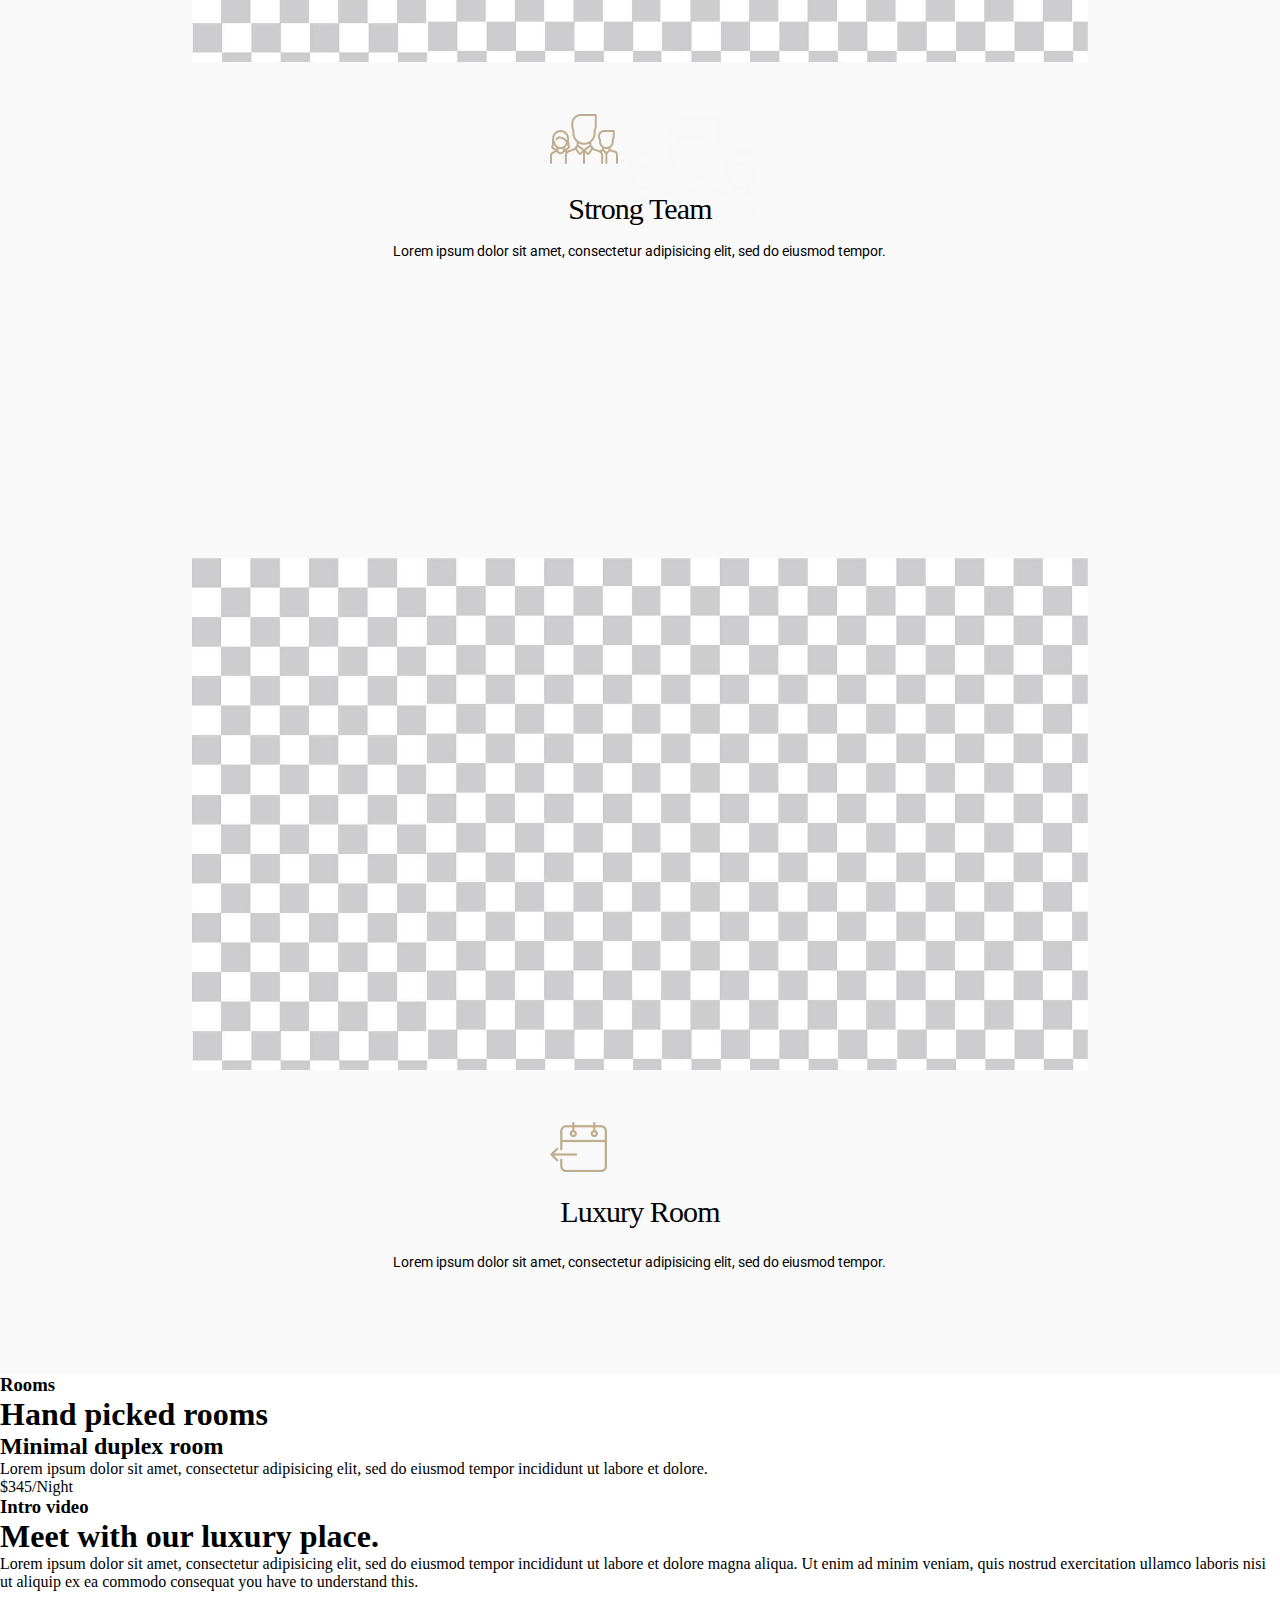
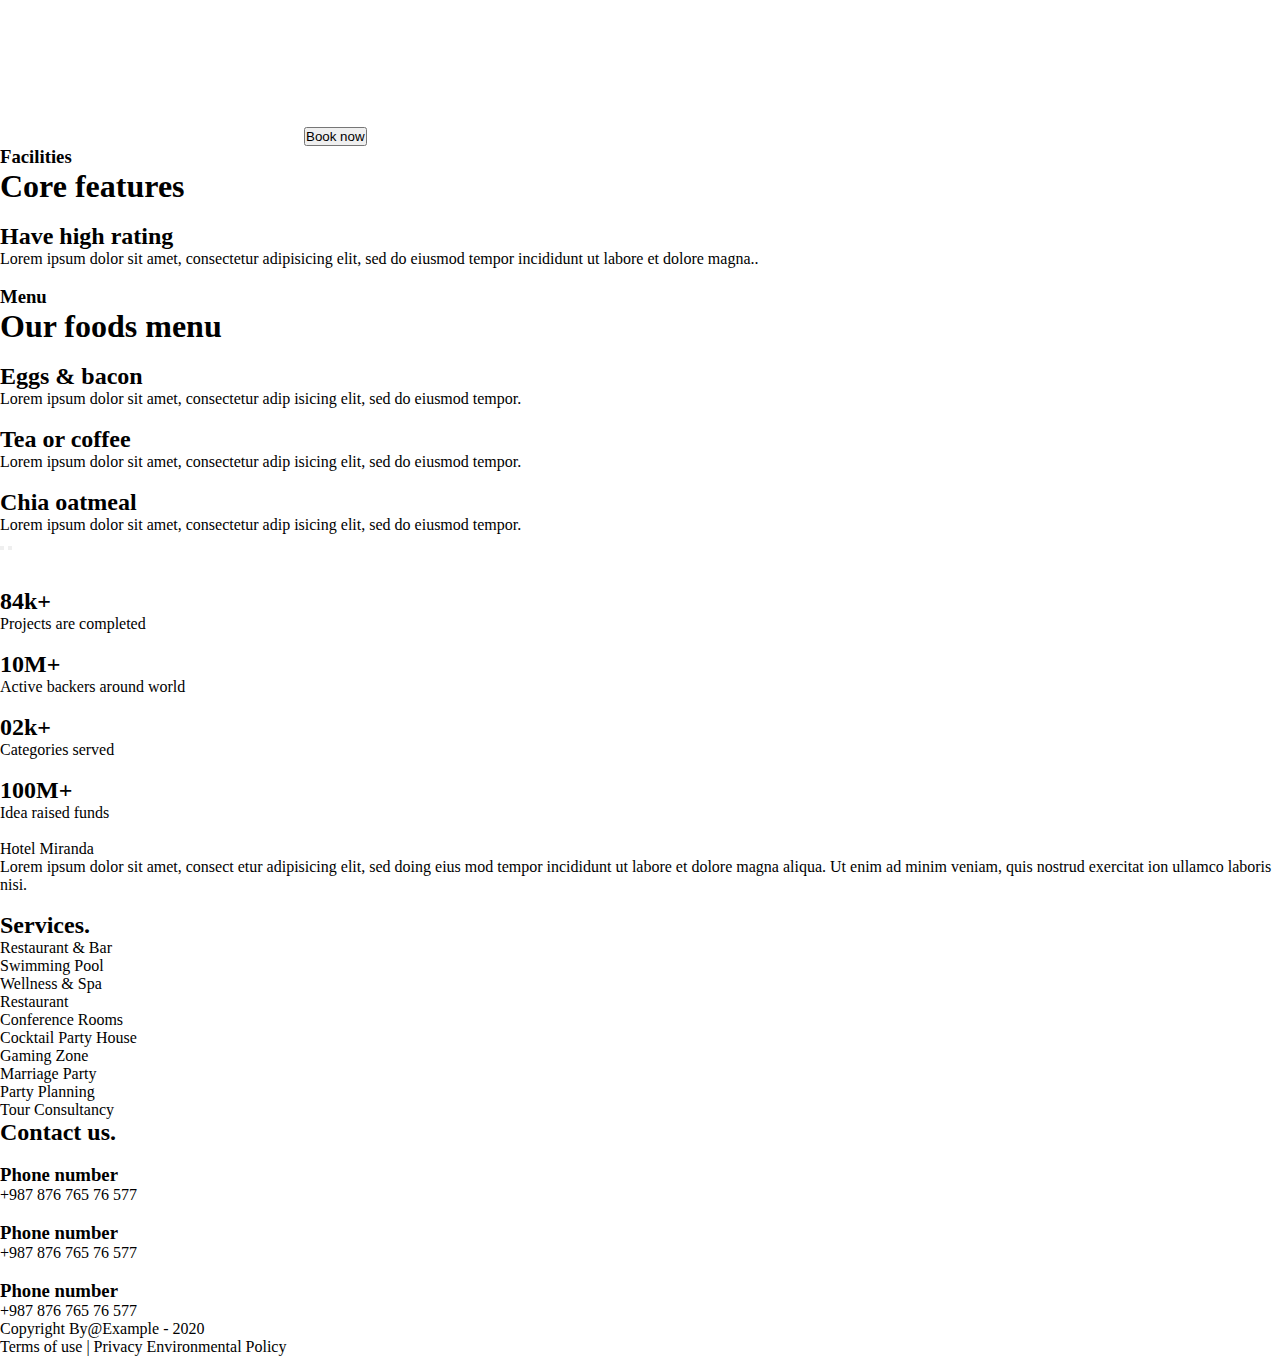
==== commit 65dd85cd: "finished about-us styles for home page" ====
--- a/index.html
+++ b/index.html
@@ -55,28 +55,28 @@
         </div>
     </header>
     <main>
-        <section>
-            <h3>About us</h3>
-            <h1>Discover our underground.</h1>
-            <p>Lorem ipsum dolor sit amet, consectetur adipisicing elit, sed do eiusmod tempor incididunt ut labore et
+        <section class="about-us">
+            <h3 class="about-us__section-title">About us</h3>
+            <h1 class="about-us__content-title">Discover our underground.</h1>
+            <p class="about-us__text">Lorem ipsum dolor sit amet, consectetur adipisicing elit, sed do eiusmod tempor incididunt ut labore et
                 dolore magna aliqua. Ut enim ad minim veniam, quis nostrud exercitation ullamco laboris nisi ut aliquip
                 ex ea commodo consequat.</p>
-            <button>Book now</button>
-            <article>
-                <img src="" alt="">
-                <div>
-                    <img src="" alt="">
-                    <img src="" alt="">
-                    <h2>Strong team</h2>
-                    <p>Lorem ipsum dolor sit amet, consectetur adipisicing elit, sed do eiusmod tempor.</p>
-                </div>
-            </article>
-            <article>
-                <img src="" alt="">
-                <div>
-                    <img src="" alt="">
-                    <h2>Luxury room</h2>
-                    <p>Lorem ipsum dolor sit amet, consectetur adipisicing elit, sed do eiusmod tempor.</p>
+            <button class="about-us__button">Book now</button>
+            <article class="about-us__container--strong-team">
+                <img class="about-us__container--strong-team__image" src="assets/default.jpg" alt="">
+                <div class="about-us__container--strong-team__info">
+                    <img class="about-us__container--strong-team__info__front-image" src="assets/icons/team-icon.png" alt="">
+                    <img class="about-us__container--strong-team__info__back-image" src="assets/icons/team-icon2.png" alt="">
+                    <h2 class="about-us__container--strong-team__info__title">Strong team</h2>
+                    <p class="about-us__container--strong-team__info__text">Lorem ipsum dolor sit amet, consectetur adipisicing elit, sed do eiusmod tempor.</p>
+                </div>
+            </article>
+            <article class="about-us__container--luxury-room">
+                <img class="about-us__container--luxury-room__image" src="assets/default.jpg" alt="">
+                <div class="about-us__container--luxury-room__info">
+                    <img class="about-us__container--luxury-room__info__front-image" src="assets/icons/luxury-rooms-icon.png" alt="">
+                    <h2 class="about-us__container--luxury-room__info__title">Luxury room</h2>
+                    <p class="about-us__container--luxury-room__info__text">Lorem ipsum dolor sit amet, consectetur adipisicing elit, sed do eiusmod tempor.</p>
                 </div>
             </article>
         </section>
--- a/styles.css
+++ b/styles.css
@@ -151,6 +151,150 @@
   letter-spacing: 0.175rem;
 }
 
+.about-us {
+  margin-top: 10%;
+  background-color: #f9f9f9;
+}
+.about-us__section-title {
+  width: 60%;
+  margin-left: 5%;
+  padding-top: 20%;
+  font-size: 0.8rem;
+  font-family: Archivo, sans-serif;
+  font-weight: 700;
+  line-height: 1.125rem;
+  color: #777777;
+  text-transform: uppercase;
+  letter-spacing: 0.3rem;
+}
+.about-us__content-title {
+  margin-top: 10%;
+  font-size: 3.5rem;
+  font-family: "Old Standard TT", serif;
+  font-weight: 400;
+  line-height: 3.75rem;
+  text-align: center;
+  text-transform: capitalize;
+  letter-spacing: -0.075rem;
+}
+.about-us__text {
+  text-align: start;
+  padding-left: 5%;
+  width: 90%;
+  margin-top: 5%;
+  color: #777777;
+  font-weight: 400;
+  font-family: Archivo;
+  font-size: 0.875rem;
+  line-height: 1.5rem;
+}
+.about-us__button {
+  margin-top: 8%;
+  width: 50%;
+  max-width: 13.5625rem;
+  height: 4rem;
+  margin-left: 5%;
+  font-size: 0.875rem;
+  font-family: Archivo, sans-serif;
+  font-weight: 700;
+  line-height: 0.9519rem;
+  color: white;
+  text-transform: uppercase;
+  letter-spacing: 0.175rem;
+  background-color: #bead8e;
+  border: none;
+}
+.about-us__container--strong-team {
+  margin-inline: 15%;
+  margin-top: 15%;
+  width: 70%;
+}
+.about-us__container--strong-team__image {
+  width: 100%;
+  min-width: 16.875rem;
+  min-height: 18.75rem;
+}
+.about-us__container--strong-team__info {
+  align-items: center;
+  height: 300px;
+}
+.about-us__container--strong-team__info__front-image {
+  top: 3rem;
+  position: relative;
+  left: 40%;
+  display: block;
+  align-items: center;
+}
+.about-us__container--strong-team__info__back-image {
+  position: relative;
+  left: 48%;
+}
+.about-us__container--strong-team__info__title {
+  position: relative;
+  bottom: 2rem;
+  font-size: 1.875rem;
+  font-family: "Old Standard TT", serif;
+  font-weight: 400;
+  line-height: 1.875rem;
+  text-align: center;
+  text-transform: capitalize;
+  letter-spacing: -0.0563rem;
+}
+.about-us__container--strong-team__info__text {
+  position: relative;
+  bottom: 1rem;
+  margin-inline: 16%;
+  text-align: center;
+  width: 68%;
+  font-weight: 400;
+  font-family: Roboto;
+  font-size: 0.875rem;
+  line-height: 1.375rem;
+}
+.about-us__container--luxury-room {
+  margin-inline: 15%;
+  margin-top: 15%;
+  width: 70%;
+}
+.about-us__container--luxury-room__image {
+  width: 100%;
+  min-width: 16.875rem;
+  min-height: 18.75rem;
+}
+.about-us__container--luxury-room__info {
+  align-items: center;
+  height: 300px;
+}
+.about-us__container--luxury-room__info__front-image {
+  top: 3rem;
+  position: relative;
+  left: 40%;
+  display: block;
+  align-items: center;
+}
+.about-us__container--luxury-room__info__title {
+  position: relative;
+  top: 4.5rem;
+  font-size: 1.875rem;
+  font-family: "Old Standard TT", serif;
+  font-weight: 400;
+  line-height: 1.875rem;
+  text-align: center;
+  text-transform: capitalize;
+  letter-spacing: -0.0563rem;
+}
+.about-us__container--luxury-room__info__text {
+  position: relative;
+  top: 6rem;
+  margin-inline: 16%;
+  text-align: center;
+  width: 68%;
+  font-weight: 400;
+  font-family: Roboto;
+  font-size: 0.875rem;
+  line-height: 1.375rem;
+}
+
 * {
   box-sizing: border-box;
   margin: 0;
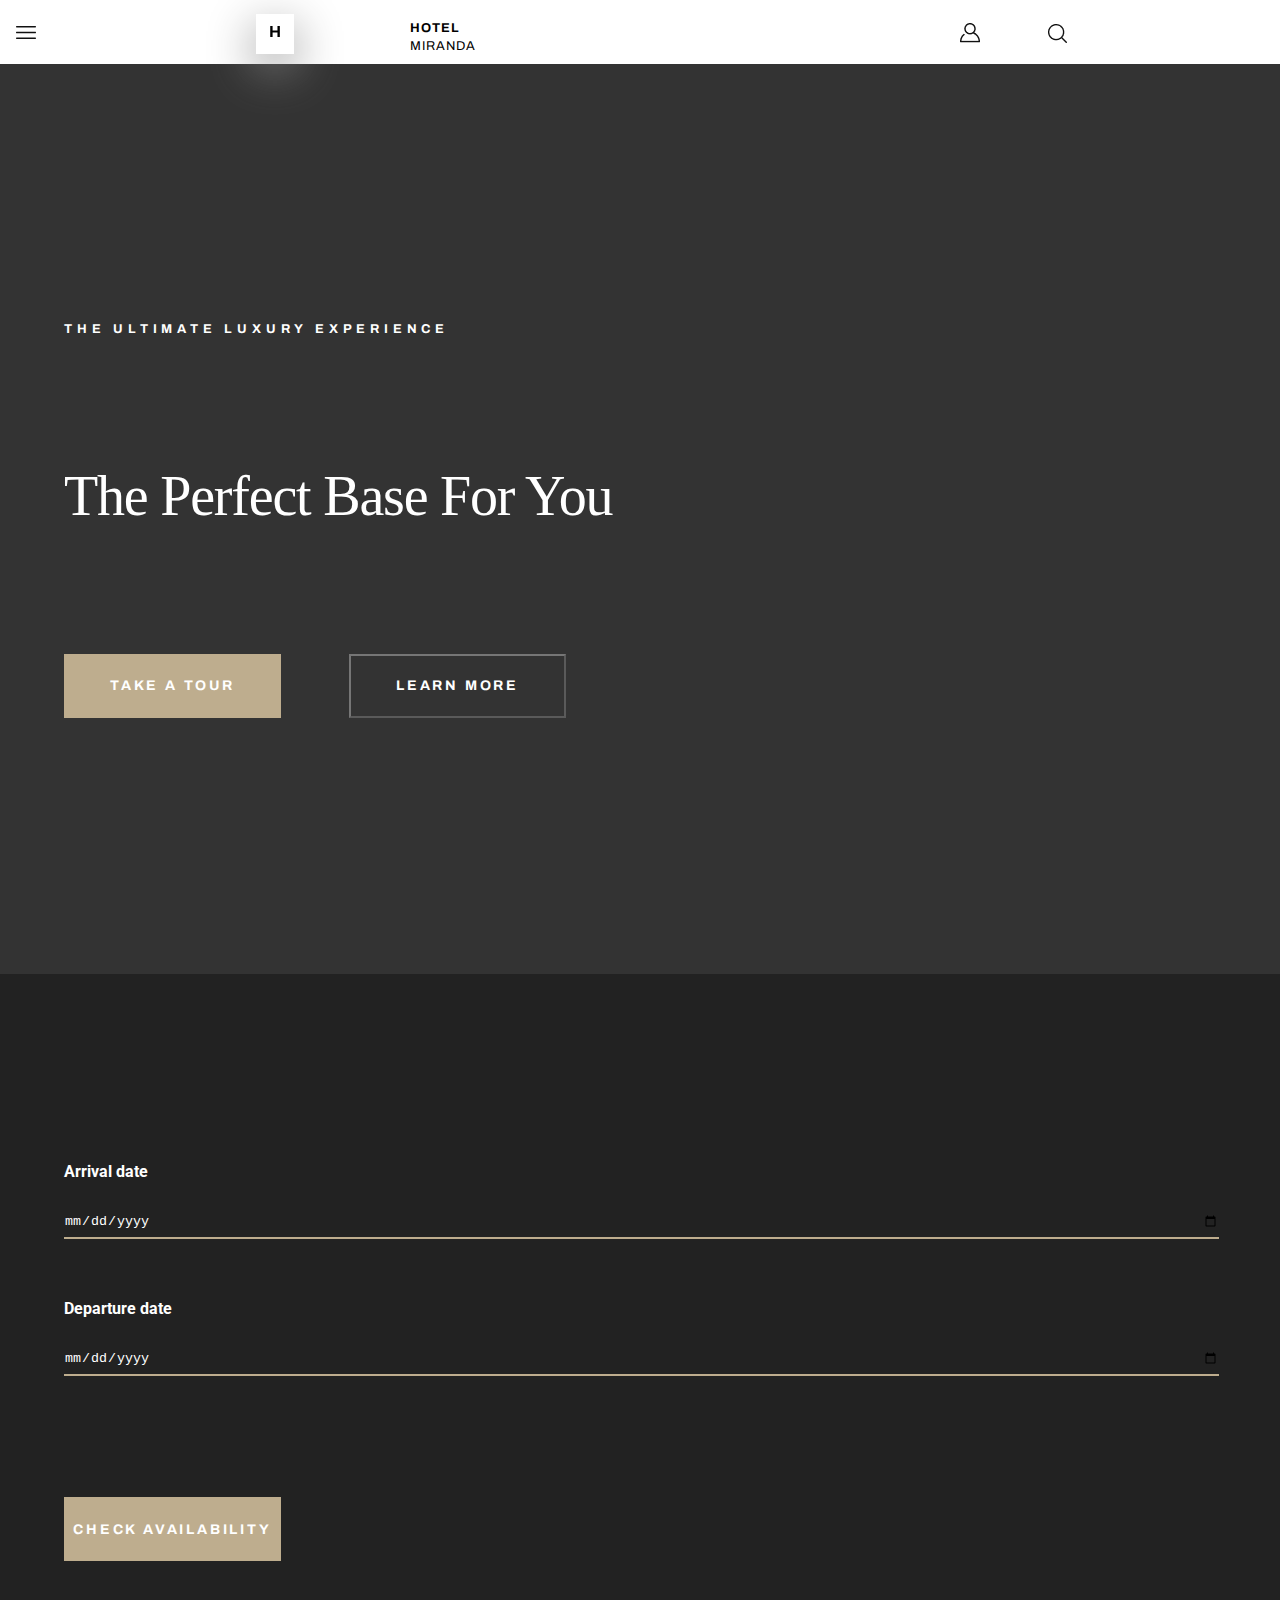
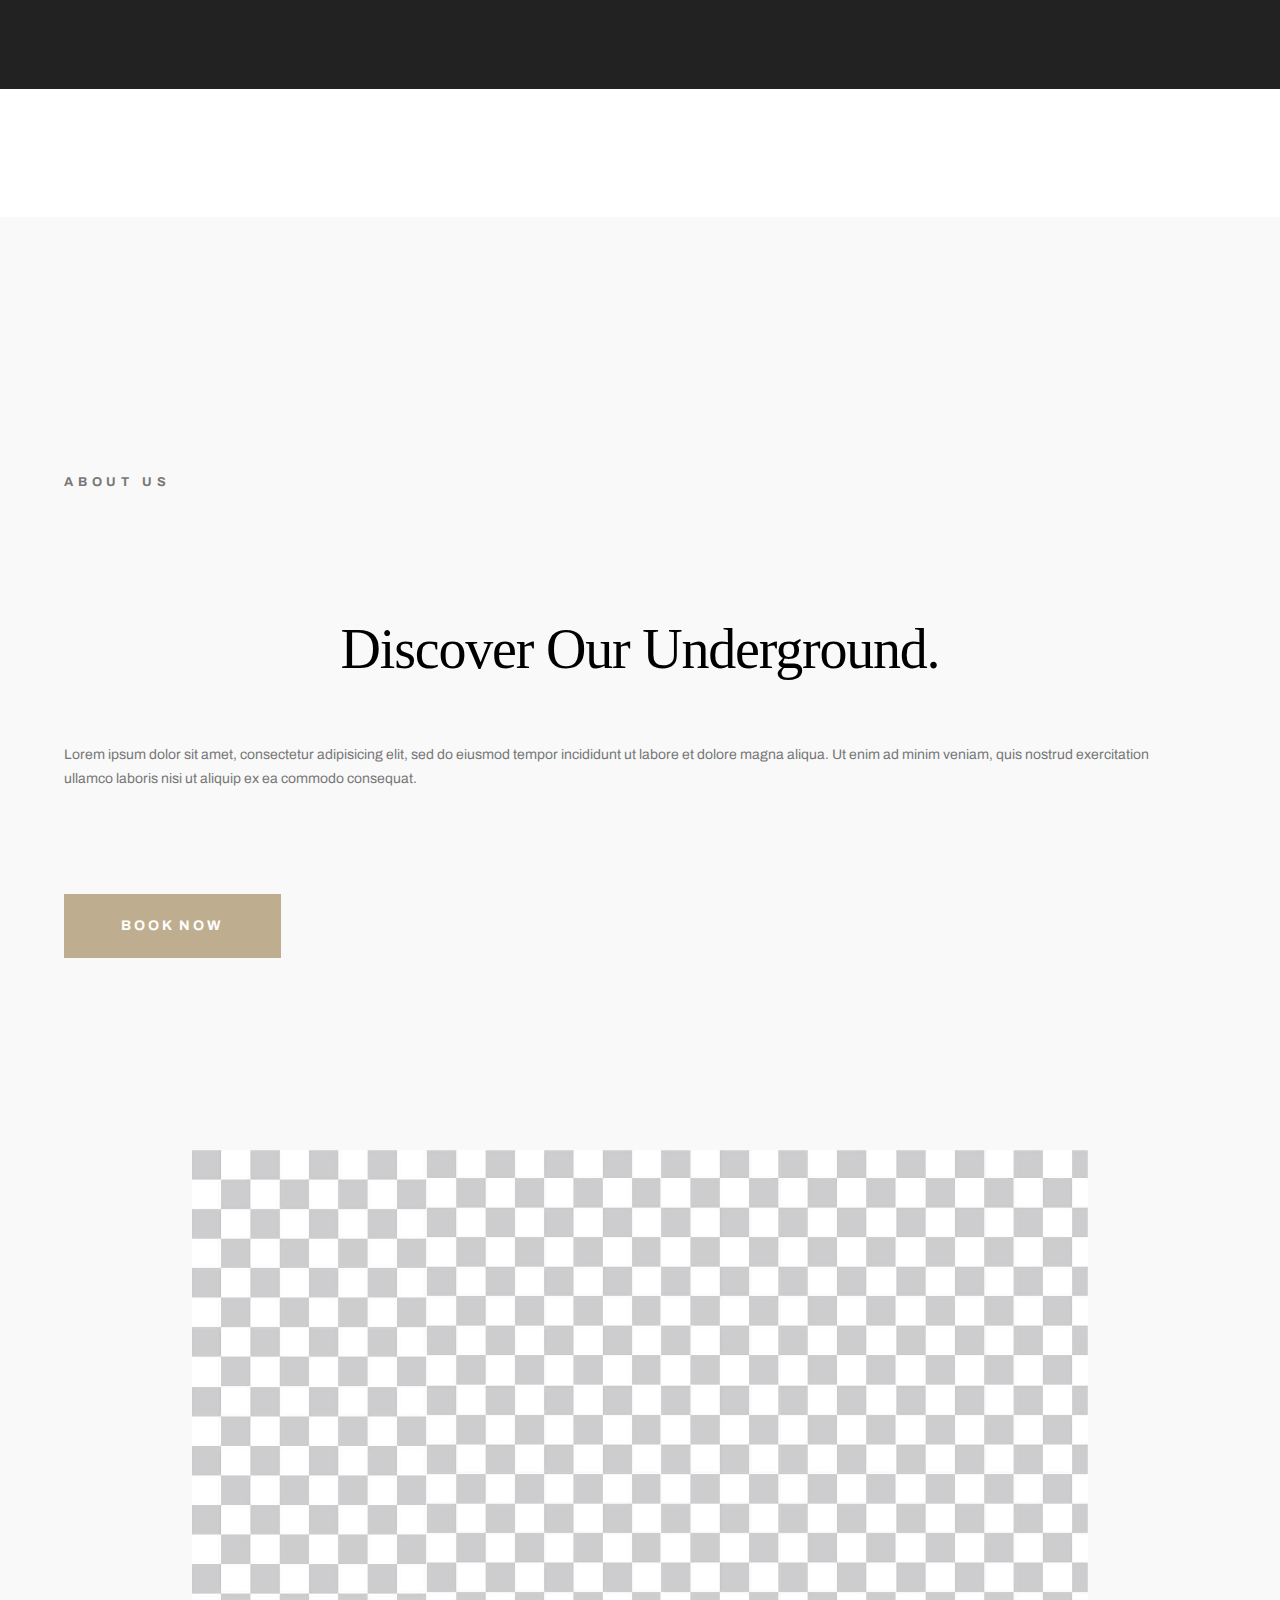
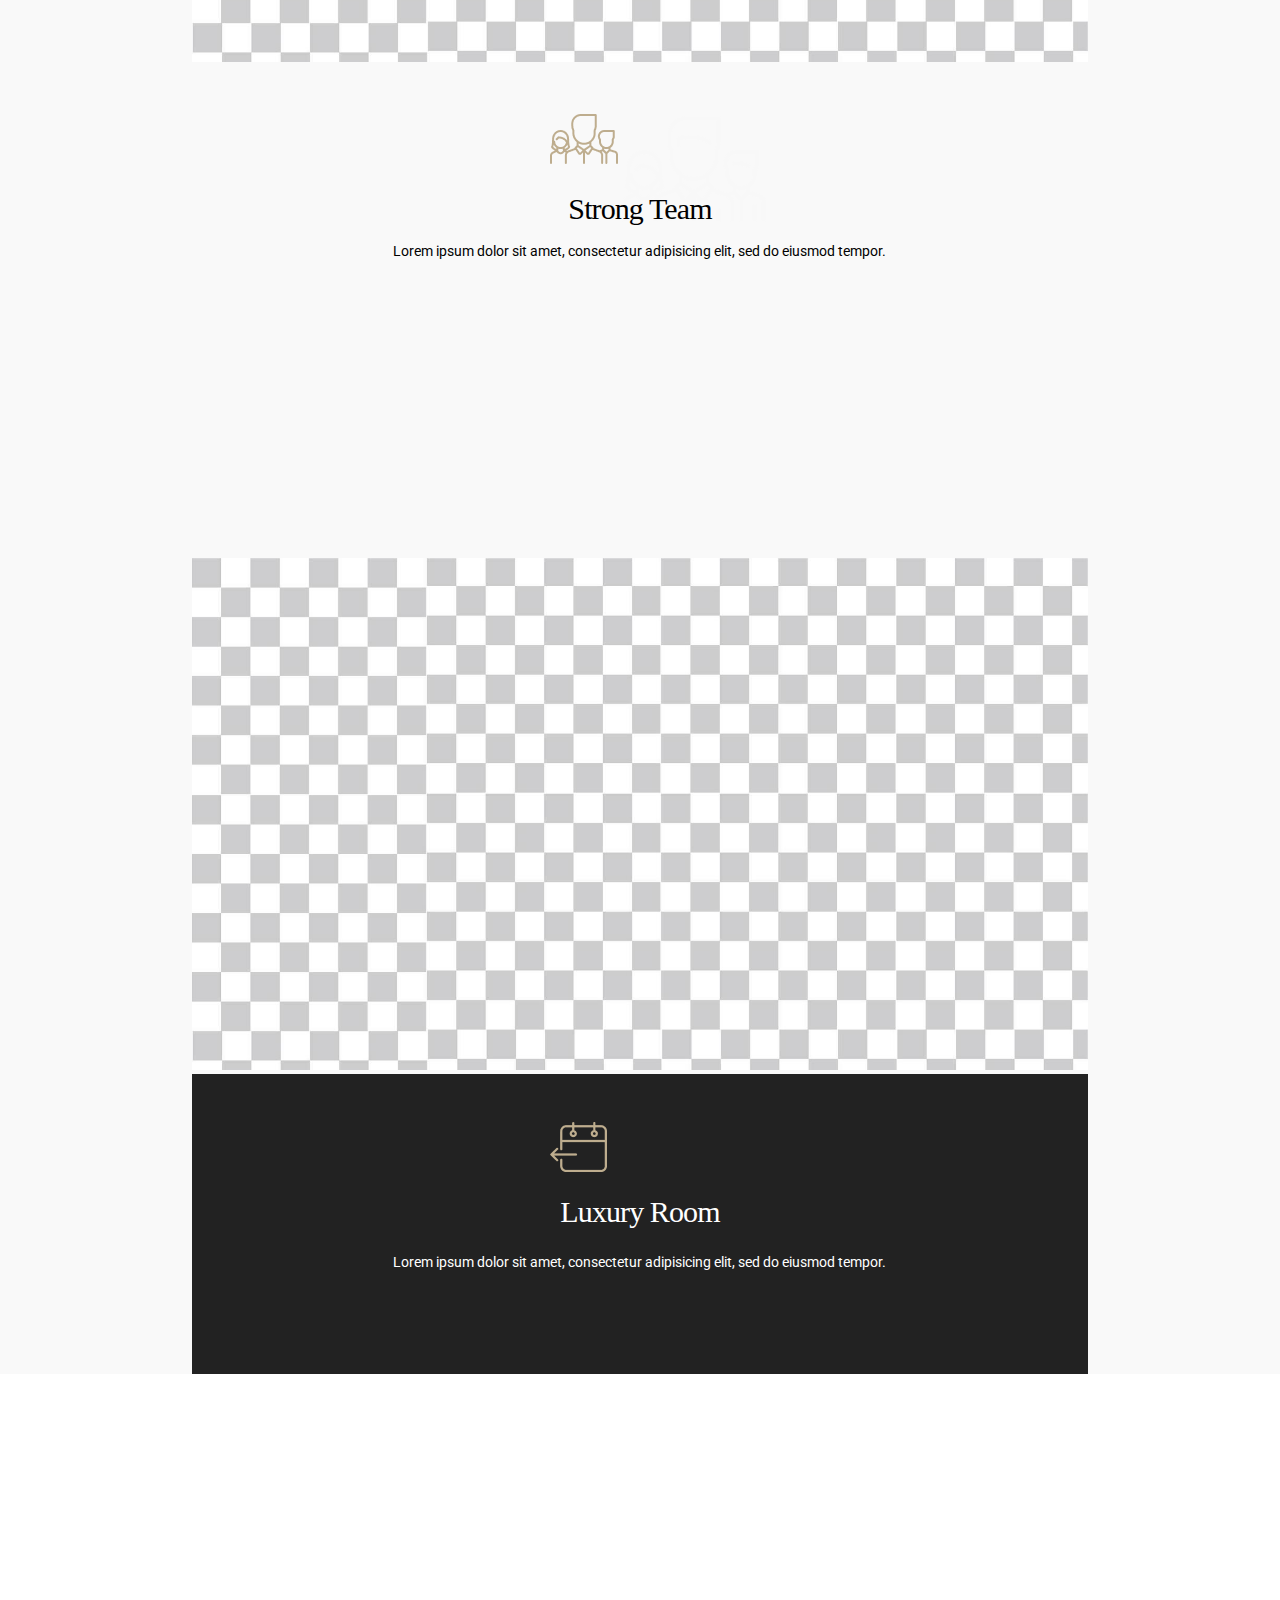
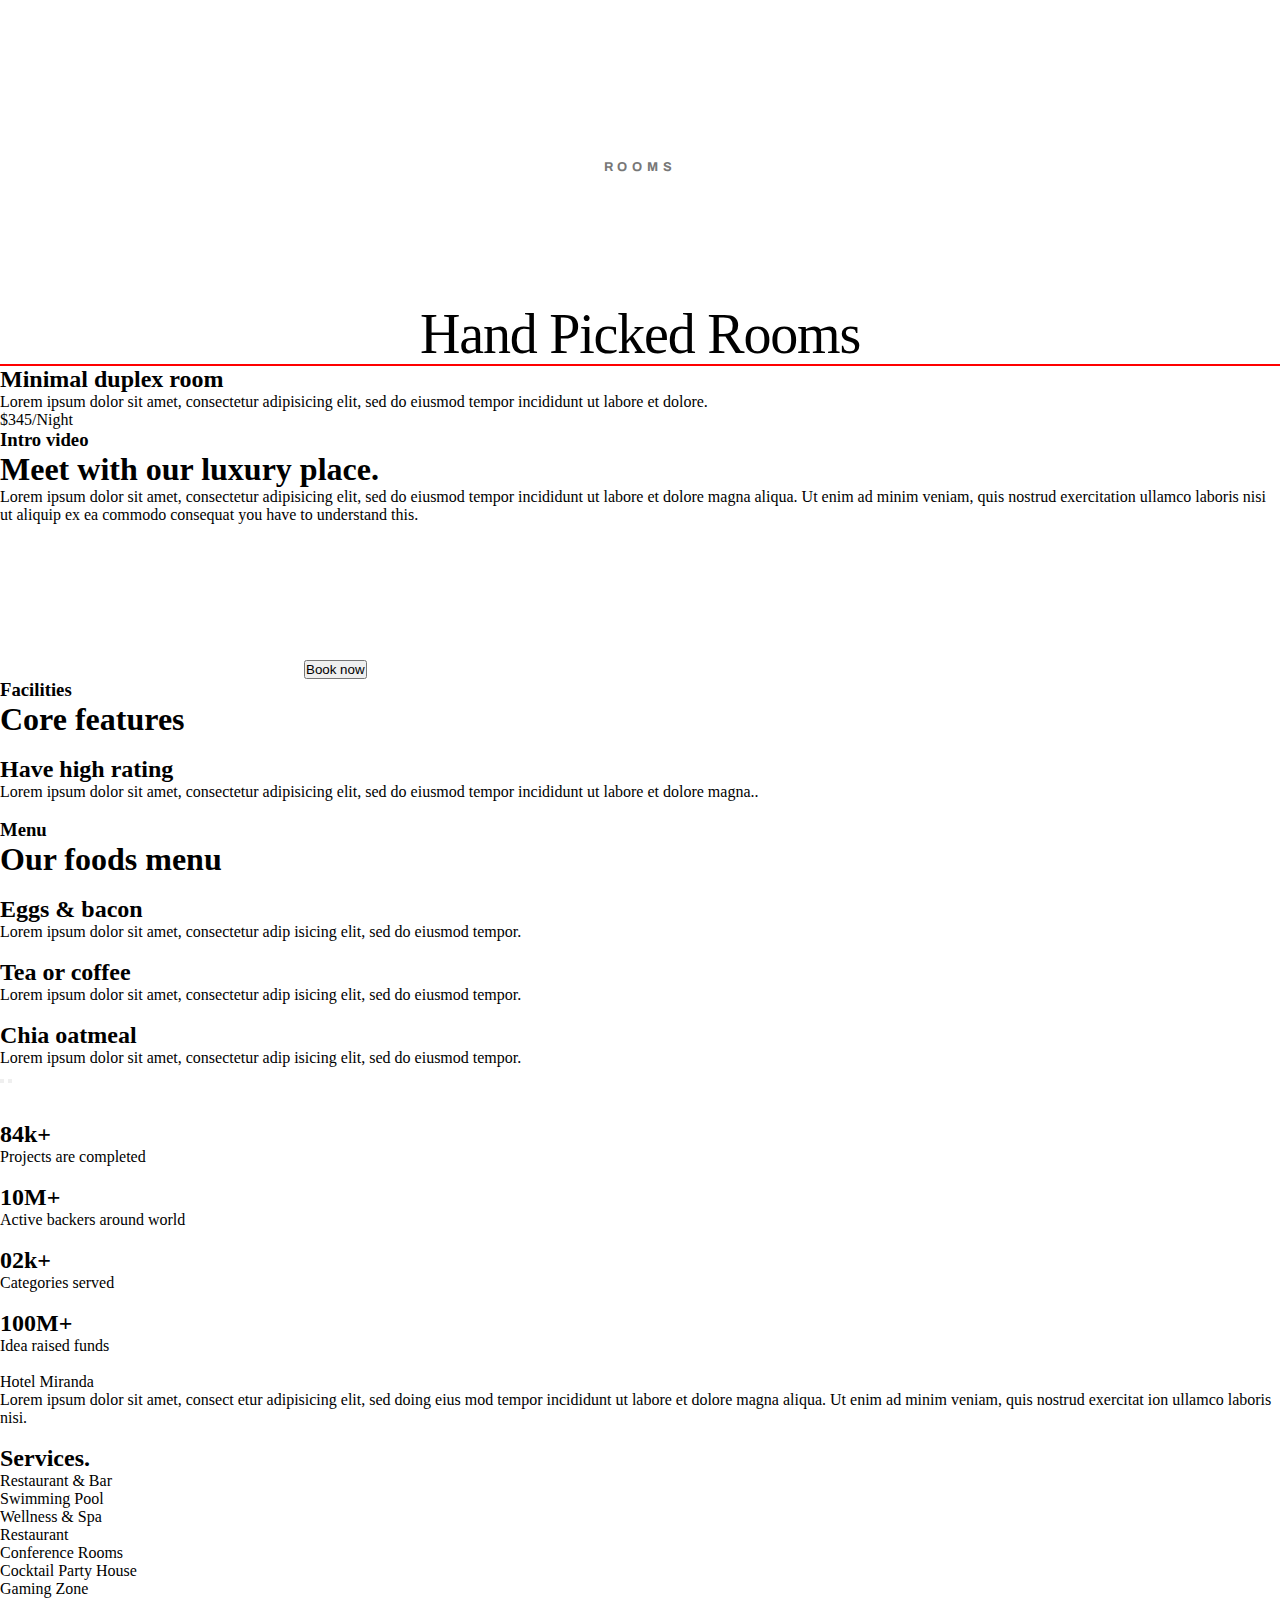
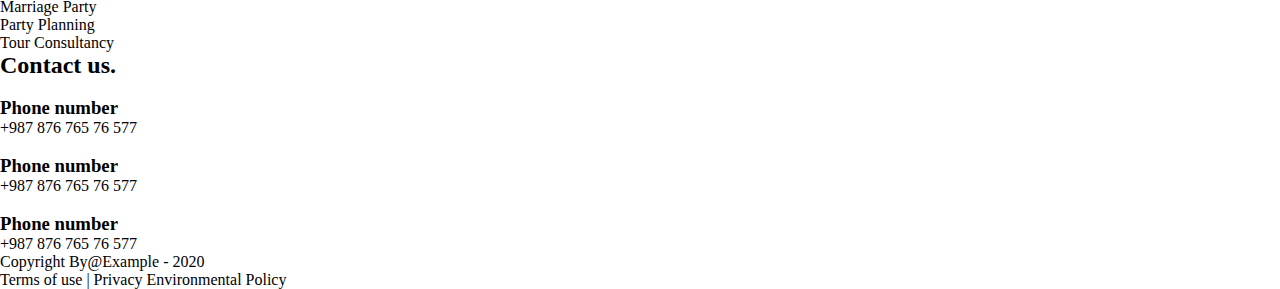
==== commit eecf6575: "added styles to titles in rooms section in home page" ====
--- a/index.html
+++ b/index.html
@@ -80,11 +80,11 @@
                 </div>
             </article>
         </section>
-        <section>
-            <h3>Rooms</h3>
-            <h1>Hand picked rooms</h1>
-            <article>
-                <div>
+        <section class="rooms">
+            <h3 class="rooms__section-title">Rooms</h3>
+            <h1 class="rooms__content-title">Hand picked rooms</h1>
+            <article class="rooms__showcase">
+                <div class="rooms__showcase__icons">
                     <i></i>
                     <i></i>
                     <i></i>
--- a/styles.css
+++ b/styles.css
@@ -264,6 +264,7 @@
 .about-us__container--luxury-room__info {
   align-items: center;
   height: 300px;
+  background-color: #222222;
 }
 .about-us__container--luxury-room__info__front-image {
   top: 3rem;
@@ -273,6 +274,7 @@
   align-items: center;
 }
 .about-us__container--luxury-room__info__title {
+  color: white;
   position: relative;
   top: 4.5rem;
   font-size: 1.875rem;
@@ -284,6 +286,7 @@
   letter-spacing: -0.0563rem;
 }
 .about-us__container--luxury-room__info__text {
+  color: white;
   position: relative;
   top: 6rem;
   margin-inline: 16%;
@@ -293,6 +296,35 @@
   font-family: Roboto;
   font-size: 0.875rem;
   line-height: 1.375rem;
+}
+
+.rooms {
+  margin-top: 10%;
+}
+.rooms__section-title {
+  width: 100%;
+  text-align: center;
+  padding-top: 20%;
+  font-size: 0.8rem;
+  font-family: Archivo, sans-serif;
+  font-weight: 700;
+  line-height: 1.125rem;
+  color: #777777;
+  text-transform: uppercase;
+  letter-spacing: 0.3rem;
+}
+.rooms__content-title {
+  margin-top: 10%;
+  font-size: 3.5rem;
+  font-family: "Old Standard TT", serif;
+  font-weight: 400;
+  line-height: 3.75rem;
+  text-align: center;
+  text-transform: capitalize;
+  letter-spacing: -0.075rem;
+}
+.rooms__showcase__icons {
+  border: 1px solid red;
 }
 
 * {
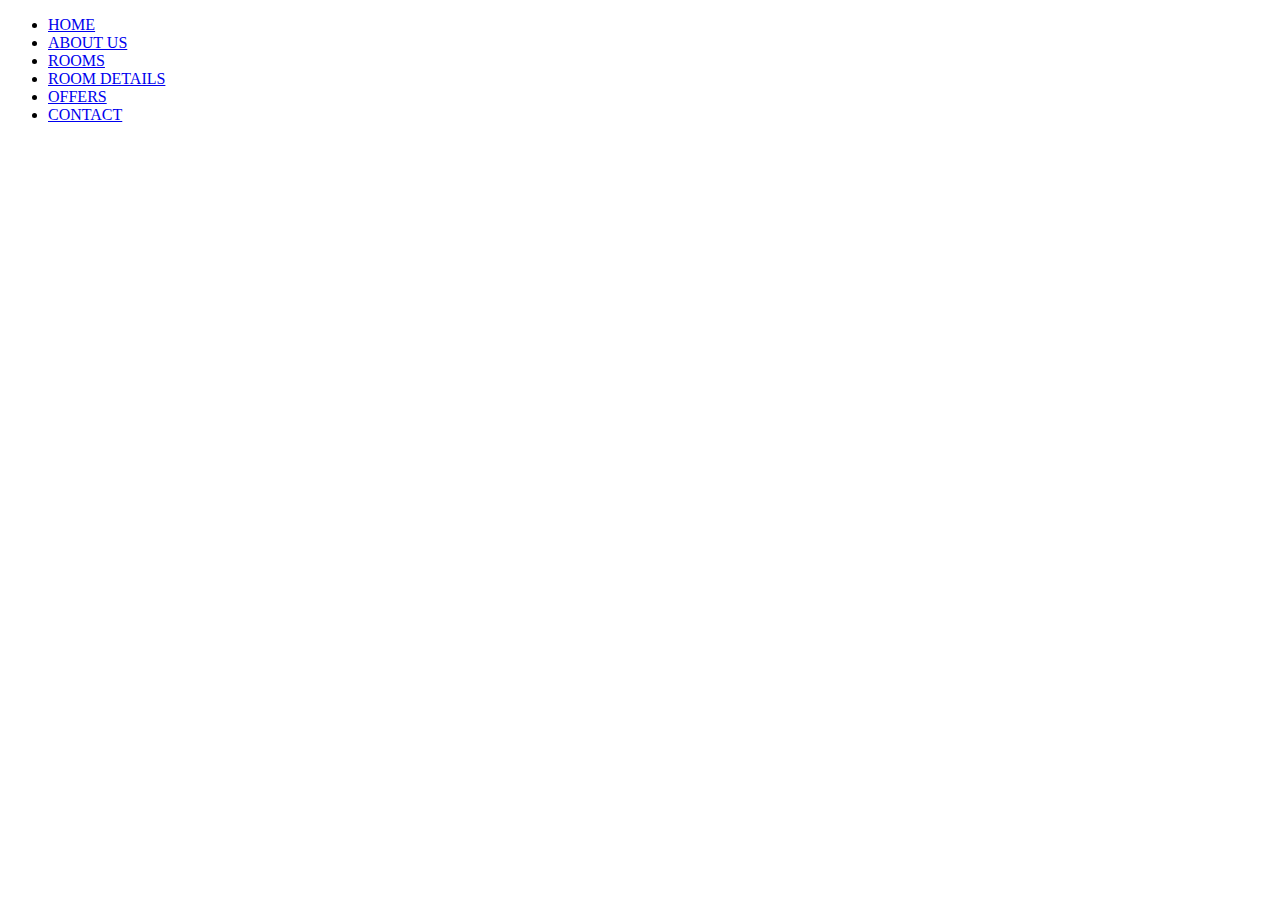
==== commit b200b810: "finished rooms and intro video styles for home page" ====
--- a/index.html
+++ b/index.html
@@ -1,224 +1,18 @@
 <!DOCTYPE html>
 <html lang="en">
-
 <head>
     <meta charset="UTF-8">
     <meta name="viewport" content="width=device-width, initial-scale=1.0">
-    <link rel="stylesheet" href="styles.css">
-    <link
-        href="https://fonts.googleapis.com/css2?family=Archivo:ital,wght@0,100..900;1,100..900&family=Open+Sans:ital,wght@0,300..800;1,300..800&display=swap"
-        rel="stylesheet">
-    <link
-        href="https://fonts.googleapis.com/css2?family=Archivo:ital,wght@0,100..900;1,100..900&family=Old+Standard+TT:ital,wght@0,400;0,700;1,400&family=Open+Sans:ital,wght@0,300..800;1,300..800&display=swap"
-        rel="stylesheet">
-    <link
-        href="https://fonts.googleapis.com/css2?family=Archivo:ital,wght@0,100..900;1,100..900&family=Old+Standard+TT:ital,wght@0,400;0,700;1,400&family=Open+Sans:ital,wght@0,300..800;1,300..800&family=Roboto:ital,wght@0,100;0,300;0,400;0,500;0,700;0,900;1,100;1,300;1,400;1,500;1,700;1,900&display=swap"
-        rel="stylesheet">
-    <title>Hotel Miranda</title>
+    <title>Document</title>
 </head>
-
 <body>
-    <header class="header">
-        <nav class="header__navbar">
-            <button class="header__navbar__hamburger-btn">
-                <img src="assets/icons/hamburger-icon.png" alt="">
-            </button>
-            <div class="header__navbar__logo">
-                <div class="header__navbar__logo__container">
-                    <p class="header__navbar__logo__container_icon">H</p>
-                </div>
-                <p class="header__navbar__logo__text"><strong>Hotel</strong><br>Miranda</p>
-            </div>
-            <div class="header__navbar__buttons">
-                <button class="header__navbar__buttons__button header__navbar__buttons__button--user"><img
-                        src="assets/icons/user-icon.png" alt=""></button>
-                <button class="header__navbar__buttons__button header__navbar__buttons__button--search"><img
-                        src="assets/icons/search-icon.png" alt=""></button>
-            </div>
-        </nav>
-        <div class="header__jumbotron">
-            <h3 class="header__jumbotron__motto">The ultimate luxury experience</h3>
-            <h1 class="header__jumbotron__title">The perfect base for you</h1>
-            <button class="header__jumbotron__buttons header__jumbotron__buttons--take-a-tour">Take a tour</button>
-            <button class="header__jumbotron__buttons header__jumbotron__buttons--learn-more">Learn more</button>
-        </div>
-        <div class="header__bookings">
-            <div class="header__bookings__dates">
-                <label class="header__bookings__dates__label" for="arrival">Arrival date</label>
-                <input class="header__bookings__dates__input" type="date" placeholder="24th march 2020" id="arrival">
-            </div>
-            <div class="header__bookings__dates">
-                <label class="header__bookings__dates__label" for="departure">Departure date</label>
-                <input class="header__bookings__dates__input" type="date" placeholder="30th march 2020" id="departure">
-            </div>
-            <button class="header__bookings__button">Check availability</button>
-        </div>
-    </header>
-    <main>
-        <section class="about-us">
-            <h3 class="about-us__section-title">About us</h3>
-            <h1 class="about-us__content-title">Discover our underground.</h1>
-            <p class="about-us__text">Lorem ipsum dolor sit amet, consectetur adipisicing elit, sed do eiusmod tempor incididunt ut labore et
-                dolore magna aliqua. Ut enim ad minim veniam, quis nostrud exercitation ullamco laboris nisi ut aliquip
-                ex ea commodo consequat.</p>
-            <button class="about-us__button">Book now</button>
-            <article class="about-us__container--strong-team">
-                <img class="about-us__container--strong-team__image" src="assets/default.jpg" alt="">
-                <div class="about-us__container--strong-team__info">
-                    <img class="about-us__container--strong-team__info__front-image" src="assets/icons/team-icon.png" alt="">
-                    <img class="about-us__container--strong-team__info__back-image" src="assets/icons/team-icon2.png" alt="">
-                    <h2 class="about-us__container--strong-team__info__title">Strong team</h2>
-                    <p class="about-us__container--strong-team__info__text">Lorem ipsum dolor sit amet, consectetur adipisicing elit, sed do eiusmod tempor.</p>
-                </div>
-            </article>
-            <article class="about-us__container--luxury-room">
-                <img class="about-us__container--luxury-room__image" src="assets/default.jpg" alt="">
-                <div class="about-us__container--luxury-room__info">
-                    <img class="about-us__container--luxury-room__info__front-image" src="assets/icons/luxury-rooms-icon.png" alt="">
-                    <h2 class="about-us__container--luxury-room__info__title">Luxury room</h2>
-                    <p class="about-us__container--luxury-room__info__text">Lorem ipsum dolor sit amet, consectetur adipisicing elit, sed do eiusmod tempor.</p>
-                </div>
-            </article>
-        </section>
-        <section class="rooms">
-            <h3 class="rooms__section-title">Rooms</h3>
-            <h1 class="rooms__content-title">Hand picked rooms</h1>
-            <article class="rooms__showcase">
-                <div class="rooms__showcase__icons">
-                    <i></i>
-                    <i></i>
-                    <i></i>
-                    <i></i>
-                    <i></i>
-                    <i></i>
-                    <i></i>
-                </div>
-                <h2>Minimal duplex room</h2>
-                <p>Lorem ipsum dolor sit amet, consectetur adipisicing elit, sed do eiusmod tempor incididunt ut labore
-                    et dolore.</p>
-                <p>$345/Night</p>
-            </article>
-        </section>
-        <section>
-            <h3>Intro video</h3>
-            <h1>Meet with our luxury place.</h1>
-            <p>Lorem ipsum dolor sit amet, consectetur adipisicing elit, sed do eiusmod tempor incididunt ut labore et
-                dolore magna aliqua. Ut enim ad minim veniam, quis nostrud exercitation ullamco laboris nisi ut aliquip
-                ex ea commodo consequat you have to understand this.</p>
-            <video src=""></video>
-            <button>Book now</button>
-        </section>
-        <section>
-            <h3>Facilities</h3>
-            <h1>Core features</h1>
-            <article>
-                <div>
-                    <img src="" alt="">
-                    <img src="" alt="">
-                </div>
-                <h2>Have high rating</h2>
-                <p>Lorem ipsum dolor sit amet, consectetur adipisicing elit, sed do eiusmod tempor incididunt ut labore
-                    et dolore magna..</p>
-            </article>
-        </section>
-        <section>
-            <img src="" alt="">
-            <h3>Menu</h3>
-            <h1>Our foods menu</h1>
-            <article>
-                <img src="" alt="">
-                <h2>Eggs & bacon</h2>
-                <p>Lorem ipsum dolor sit amet, consectetur adip isicing elit, sed do eiusmod tempor.</p>
-            </article>
-            <article>
-                <img src="" alt="">
-                <h2>Tea or coffee</h2>
-                <p>Lorem ipsum dolor sit amet, consectetur adip isicing elit, sed do eiusmod tempor.</p>
-            </article>
-            <article>
-                <img src="" alt="">
-                <h2>Chia oatmeal</h2>
-                <p>Lorem ipsum dolor sit amet, consectetur adip isicing elit, sed do eiusmod tempor.</p>
-            </article>
-            <button></button>
-            <button></button>
-            <div>
-                <img src="" alt="">
-                <img src="" alt="">
-                <img src="" alt="">
-            </div>
-        </section>
-        <section>
-            <article>
-                <img src="" alt="">
-                <h2>84k+</h2>
-                <p>Projects are completed</p>
-            </article>
-            <article>
-                <img src="" alt="">
-                <h2>10M+</h2>
-                <p>Active backers around world</p>
-            </article>
-            <article>
-                <img src="" alt="">
-                <h2>02k+</h2>
-                <p>Categories served</p>
-            </article>
-            <article>
-                <img src="" alt="">
-                <h2>100M+</h2>
-                <p>Idea raised funds</p>
-            </article>
-        </section>
-    </main>
-    <footer>
-        <div>
-            <img src="" alt="">
-            <p>Hotel Miranda</p>
-        </div>
-        <p>Lorem ipsum dolor sit amet, consect etur adipisicing elit, sed doing eius mod tempor incididunt ut labore et
-            dolore magna aliqua. Ut enim ad minim veniam, quis nostrud exercitat ion ullamco laboris nisi.</p>
-        <div>
-            <img src="" alt="">
-            <img src="" alt="">
-            <img src="" alt="">
-            <img src="" alt="">
-            <img src="" alt="">
-        </div>
-        <h2>Services.</h2>
-        <ul>
-            <li>Restaurant & Bar</li>
-            <li>Swimming Pool</li>
-            <li>Wellness & Spa</li>
-            <li>Restaurant</li>
-            <li>Conference Rooms</li>
-            <li>Cocktail Party House</li>
-            <li>Gaming Zone</li>
-            <li>Marriage Party</li>
-            <li>Party Planning</li>
-            <li>Tour Consultancy</li>
-        </ul>
-        <h2>Contact us.</h2>
-        <div>
-            <img src="" alt="">
-            <h3>Phone number</h3>
-            <p>+987 876 765 76 577</p>
-        </div>
-        <div>
-            <img src="" alt="">
-            <h3>Phone number</h3>
-            <p>+987 876 765 76 577</p>
-        </div>
-        <div>
-            <img src="" alt="">
-            <h3>Phone number</h3>
-            <p>+987 876 765 76 577</p>
-        </div>
-        <div>
-            <p>Copyright By@Example - 2020</p>
-            <p>Terms of use | Privacy Environmental Policy</p>
-        </div>
-    </footer>
+    <ul>
+        <li><a href="pages/home.html">HOME</a></li>
+        <li><a href="pages/about.html">ABOUT US</a></li>
+        <li><a href="pages/rooms.html">ROOMS</a></li>
+        <li><a href="pages/room-details.html">ROOM DETAILS</a></li>
+        <li><a href="pages/offers.html">OFFERS</a></li>
+        <li><a href="pages/contact.html">CONTACT</a></li>
+    </ul>
 </body>
-
 </html>